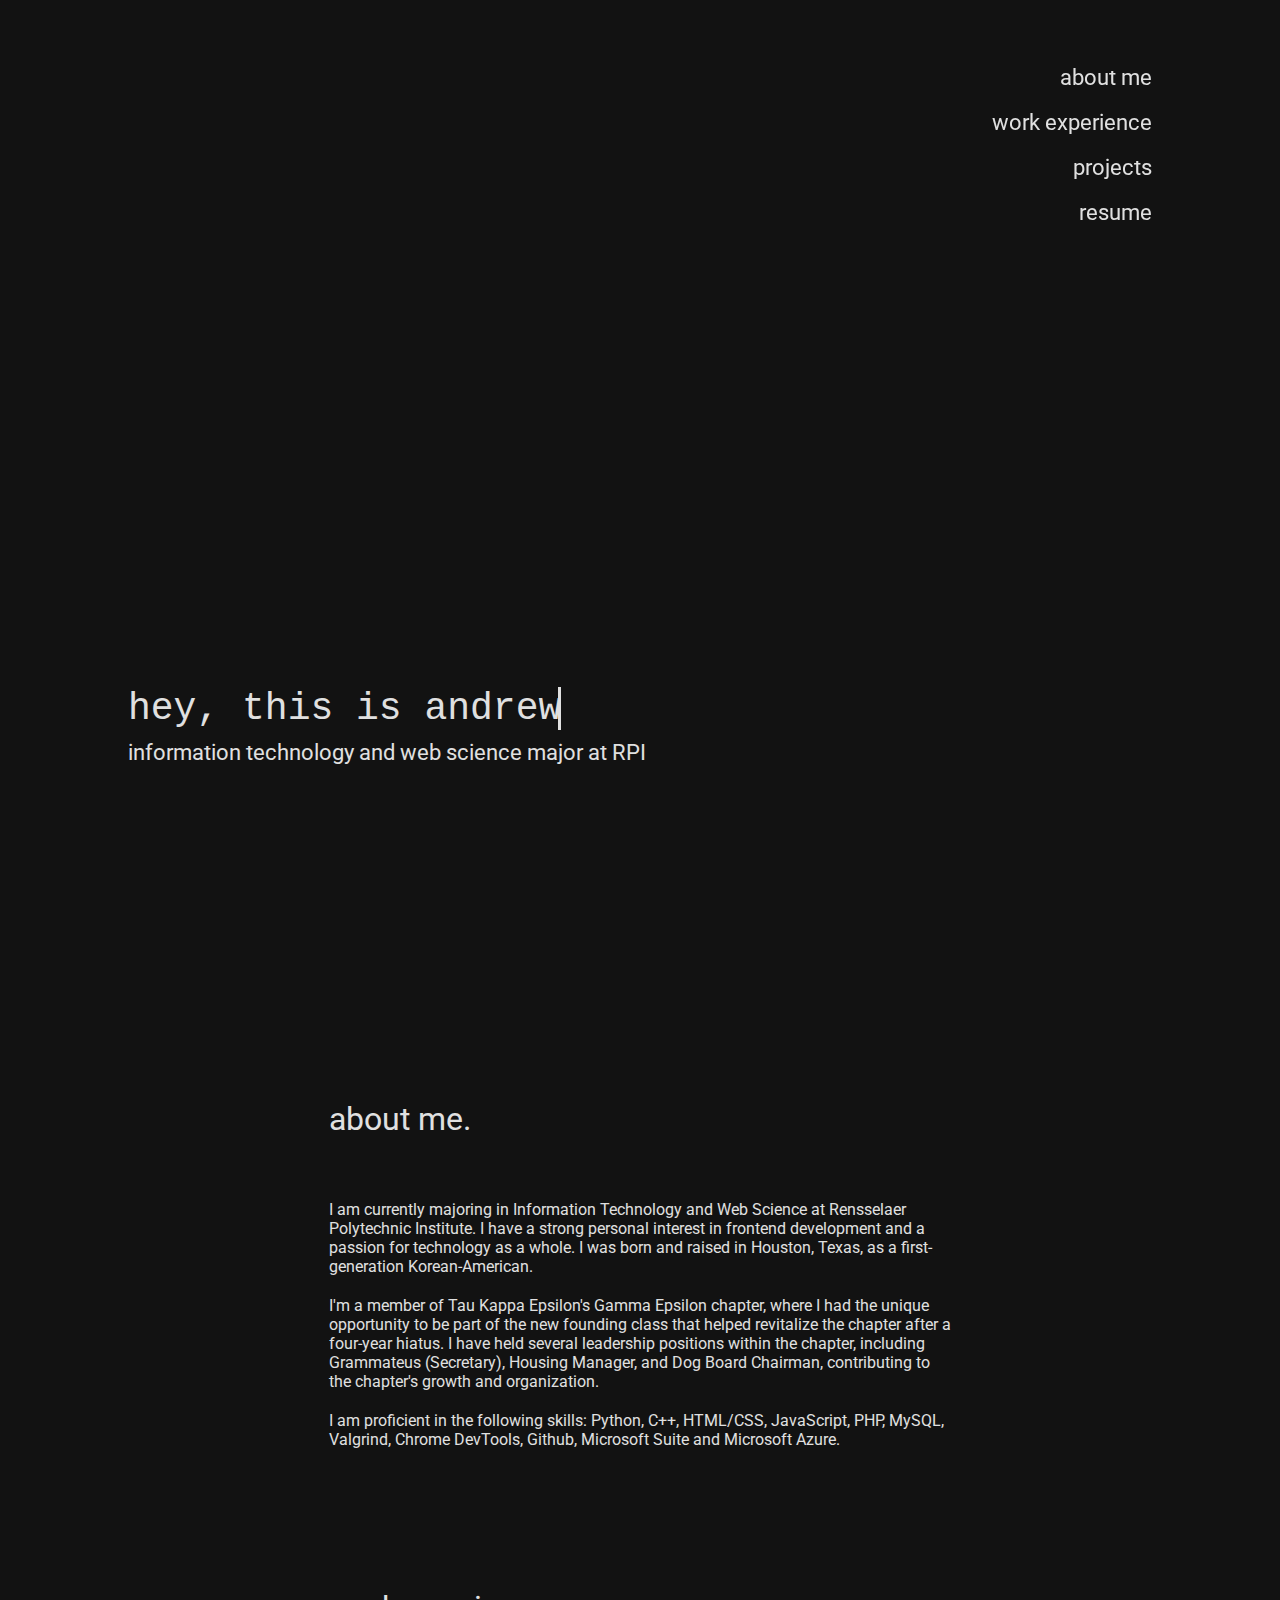
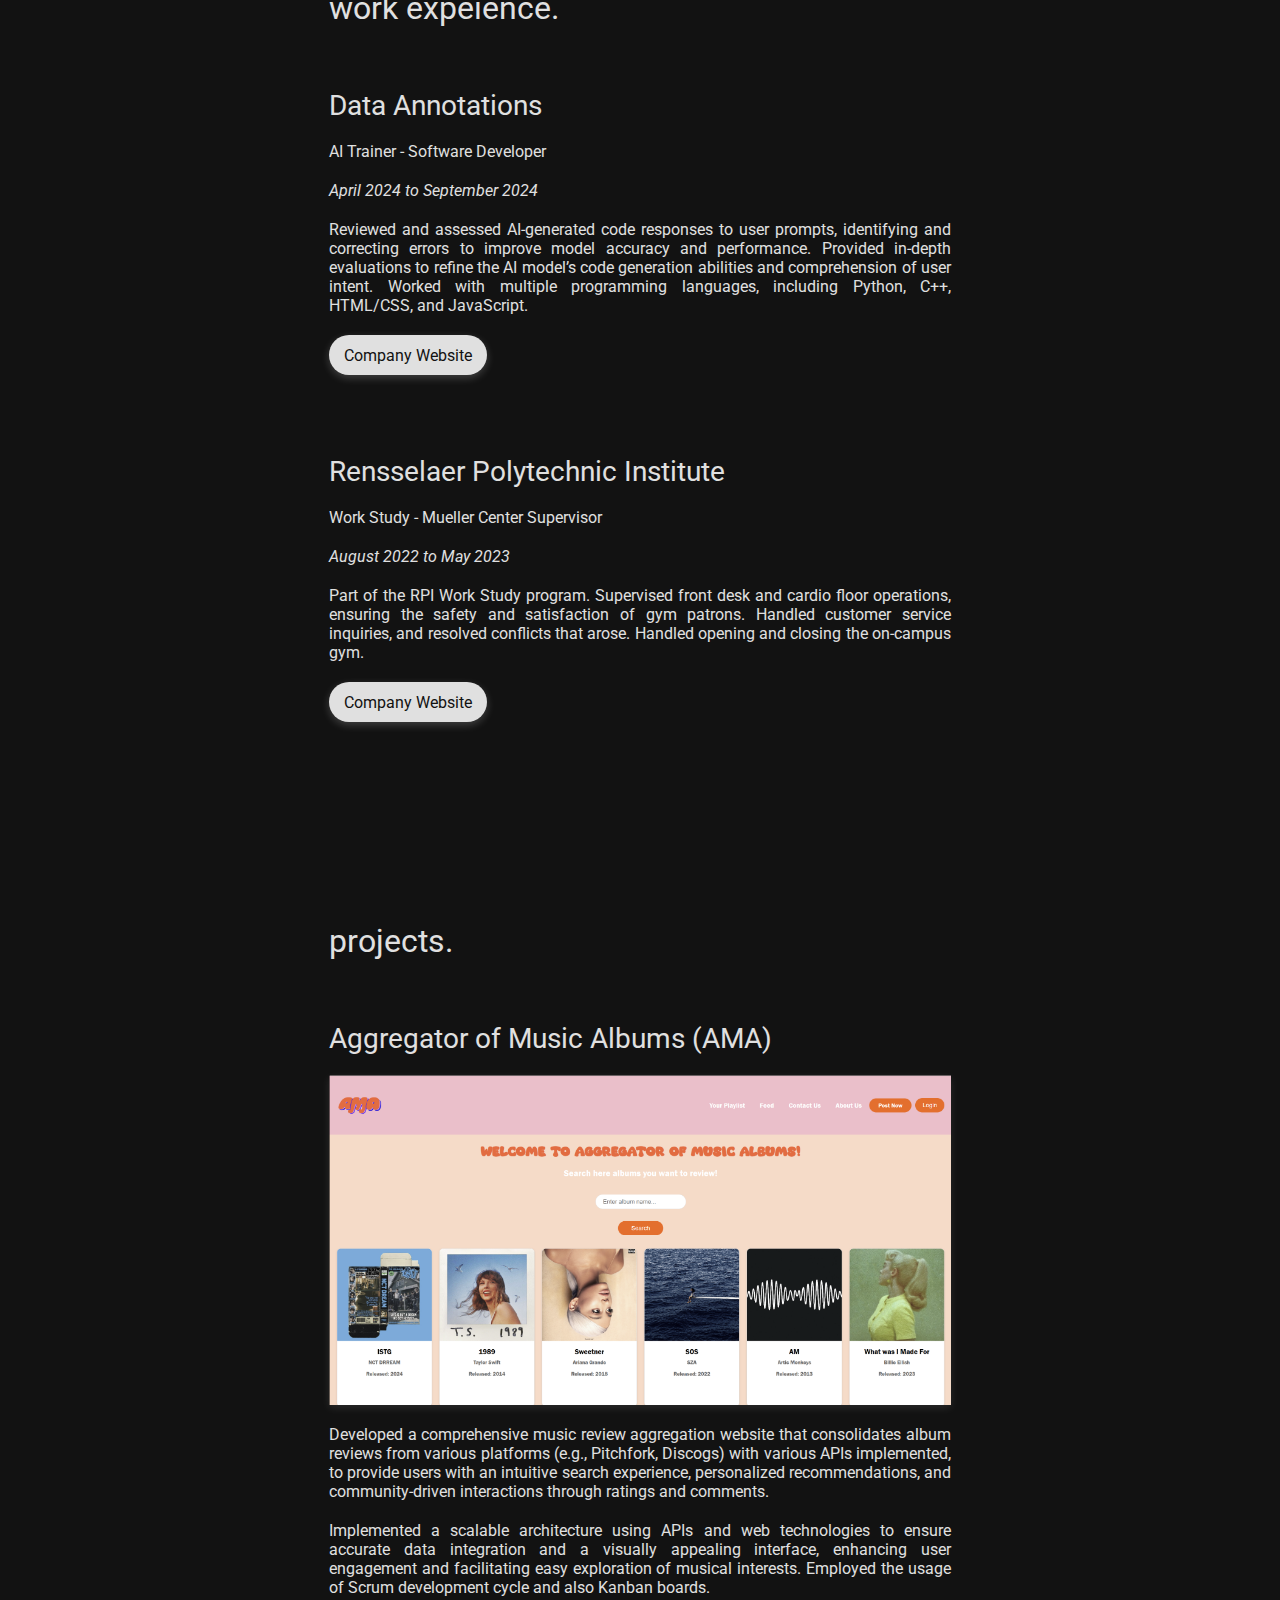
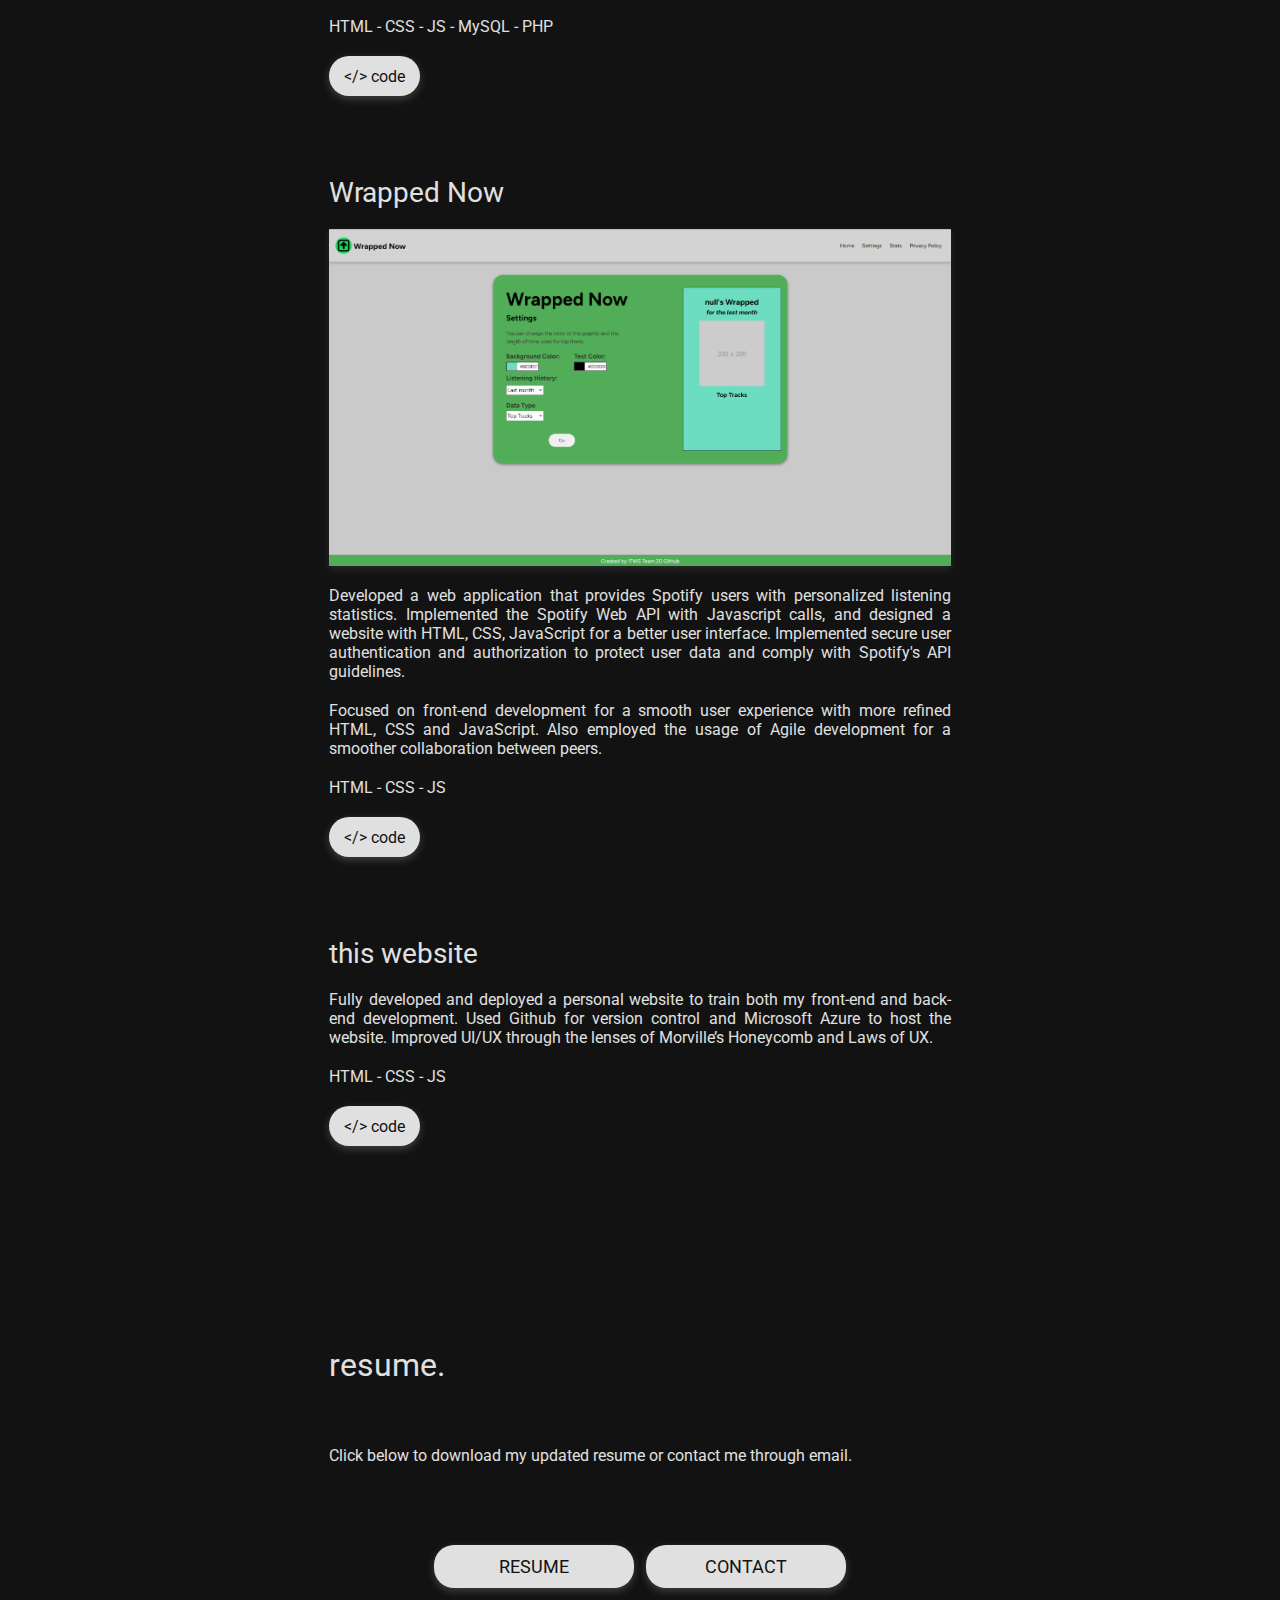
==== index.html @ 74a61722 "Update index.html" ====
<!DOCTYPE html>
<html lang="de">
<head>
	<meta charset="utf-8">
	<title>jung.dev</title>
	<meta name="description" content="jung.dev">
	<meta name="viewport" content="width=device-width, initial-scale=1">

	<link rel="shortcut icon" type="image/x-icon" href="favicon.png">

	<link href="styles.css" rel="stylesheet">
	<link href="https://fonts.googleapis.com/css2?family=Roboto:wght@100;300&display=swap" rel="stylesheet">

	<script src="https://ajax.googleapis.com/ajax/libs/jquery/3.5.1/jquery.min.js"></script>
	<script src="script.js"></script>
</head>

<body>
	<div id="hero">
		<div id="welcome">
			<h1 id="heading">hey, this is andrew</h1>
			<h2 id="subline">information technology and web science major at RPI</h2>
		</div>
		<div id="navigation">
			<ul>
				<li><a href="#about-me">about me</a></li>
				<li><a href="#workexp">work experience</a></li>
				<li><a href="#projects">projects</a></li>
				<li><a href="#resume">resume</a></li>
			</ul>
		</div>
	</div>
	<div id="site-content">
		<h3 id="about-me">about me.</h3>

		<p>I am currently majoring in Information Technology and Web Science at Rensselaer Polytechnic Institute. I have a strong personal interest in frontend development and a passion for technology as a whole. I was born and raised in Houston, Texas, as a first-generation Korean-American.</p>
		<p>I'm a member of Tau Kappa Epsilon's Gamma Epsilon chapter, where I had the unique opportunity to be part of the new founding class that helped revitalize the chapter after a four-year hiatus. I have held several leadership positions within the chapter, including Grammateus (Secretary), Housing Manager, and Dog Board Chairman, contributing to the chapter's growth and organization.</p>
		<p>I am proficient in the following skills: Python, C++, HTML/CSS, JavaScript, PHP, MySQL, Valgrind, Chrome DevTools, Github, Microsoft Suite and Microsoft Azure.</p>
		
		<h3 id="workexp">work expeience.</h3>
		<h4 class="content-heading">Data Annotations</h4>
		<p class="content-description">AI Trainer - Software Developer</p>
		<p class="content-description"><em>April 2024 to September 2024</em></p>
		<p class="content-description">Reviewed and assessed AI-generated code responses to user prompts, identifying and correcting errors to improve model accuracy and performance. Provided in-depth evaluations to refine the AI model’s code generation abilities and comprehension of user intent. Worked with multiple programming languages, including Python, C++, HTML/CSS, and JavaScript.</p>
		<div class="content-button-container">
			<button class="content-button code-button"><a href="https://www.dataannotation.tech/coders">Company Website</a></button>
		</div>

		<h4 class="content-heading">Rensselaer Polytechnic Institute</h4>
		<p class="content-description">Work Study - Mueller Center Supervisor</p>
		<p class="content-description"><em>August 2022 to May 2023</em></p>
		<p class="content-description">Part of the RPI Work Study program. Supervised front desk and cardio floor operations, ensuring the safety and satisfaction of gym patrons. Handled customer service inquiries, and resolved conflicts that arose. Handled opening and closing the on-campus gym.</p>
		<div class="content-button-container">
			<button class="content-button code-button"><a href="https://union.rpi.edu/campus-recreation/">Company Website</a></button>
		</div>


		<h3 id="projects">projects.</h3>

		<h4 class="content-heading">Aggregator of Music Albums (AMA)</h4>
		<div id="content-0" class="content-container">
			<img src="projectAMA.png">
		</div>
		<p class="content-description">Developed a comprehensive music review aggregation website that consolidates album reviews from various platforms (e.g., Pitchfork, Discogs) with various APIs implemented, to provide users with an intuitive search experience, personalized recommendations, and community-driven interactions through ratings and comments.</p>
        <p class="content-description">Implemented a scalable architecture using APIs and web technologies to ensure accurate data integration and a visually appealing interface, enhancing user engagement and facilitating easy exploration of musical interests. Employed the usage of Scrum development cycle and also Kanban boards.</p>
		<p>HTML - CSS - JS - MySQL - PHP</p>
		<div class="content-button-container">
			<button class="content-button code-button"><a href="">&lt;/&gt; code</a></button>
		</div>

        <h4 class="content-heading">Wrapped Now</h4>
		<div id="content-0" class="content-container">
			<img src="projectWrapped.png">
		</div>
		<p class="content-description">Developed a web application that provides Spotify users with personalized listening statistics. Implemented the <a href="https://developer.spotify.com/documentation/web-api">Spotify Web API</a> with Javascript calls, and designed a website with HTML, CSS, JavaScript for a better user interface. Implemented secure user authentication and authorization to protect user data and comply with Spotify's API guidelines.</p>
        <p class="content-description">Focused on front-end development for a smooth user experience with more refined HTML, CSS and JavaScript. Also employed the usage of Agile development for a smoother collaboration between peers.</p>
		<p>HTML - CSS - JS </p>
		<div class="content-button-container">
			<button class="content-button code-button"><a href="https://github.com/junga3/wrapped-now">&lt;/&gt; code</a></button>
		</div>

        <h4 class="content-heading">this website</h4>
		<p class="content-description">Fully developed and deployed a personal website to train both my front-end and back-end development. Used Github for version control and Microsoft Azure to host the website. Improved UI/UX through the lenses of Morville’s Honeycomb and Laws of UX.</p>
		<p>HTML - CSS - JS </p>
		<div class="content-button-container">
			<button class="content-button code-button"><a href="https://github.com/junga3/resume-website">&lt;/&gt; code</a></button>
		</div>

		<p></p>

		<h3 id="resume">resume.</h3>
		<p>Click below to download my updated resume or contact me through email.</p>
		<div id="cta-container">
			<button class="cta-button"><a href="Andrew Jung Resume.pdf" download>Resume</a></button>
			<p>&nbsp;&nbsp;&nbsp;</p>
			<button class="cta-button"><a href="mailto:jung.andrew22@gmail.com">Contact</a></button>
		</div>
	</div>
</body>
</html>
---- styles.css ----
/*! minireset.css v0.0.6 | MIT License | github.com/jgthms/minireset.css */
html,body,p,ol,ul,li,dl,dt,dd,blockquote,figure,fieldset,legend,textarea,pre,iframe,hr,h1,h2,h3,h4,h5,h6{margin:0;padding:0}h1,h2,h3,h4,h5,h6{font-size:100%;font-weight:normal}ul{list-style:none}button,input,select,textarea{margin:0}html{box-sizing:border-box}*,*::before,*::after{box-sizing:inherit}img,video{height:auto;max-width:100%}iframe{border:0}table{border-collapse:collapse;border-spacing:0}td,th{padding:0}td:not([align]),th:not([align]){text-align:left}

html{
	scroll-behavior: smooth;
}

body{
	background-color: #121212; /* Dark background */
	color: #e0e0e0;            /* Light text color */
	font-family: 'Roboto', sans-serif;
}

a{
	color: inherit;
	text-decoration: none;
}

a:hover{
	text-decoration-line: underline;
	text-decoration-color: #e0e0e0; /* Light text decoration */
}

button a:hover{
	text-decoration-color: white;
}

#hero{
	width: 98vw;
	height: 100vh;
	margin: 0 auto;
	margin-bottom: 5rem;
}

#welcome{
	position: absolute;
	bottom: 15%;
	left: 10%;
}

@media only screen and (max-width: 500px) {
	h1{
		font-size: 26px !important;
	}
}

#navigation{
	position: absolute;
	top: 5%;
	right: 10%;
	font-size: 22px;
	text-align: right;
	transition: top 1.2s;
}

#navigation ul li {
	margin-top: 20px;
}

#navigation a {
	color: #e0e0e0; /* Navigation link color */
}

#logo{
	position: absolute;
	top: 5%;
	left: 10%;
	width: 60px;
	height: 60px;
	border-radius: 50%;
	border: solid 2px #e0e0e0;
}

svg{
	fill: #e0e0e0; 
	width: 30px;
	height: 30px;
}

#to-bottom{
	position: absolute;
	bottom: 4%;
	left: 0;
	right: 0;
	text-align: center;
}

h1{
	font-size: 38px;
	font-family: monospace;
	overflow: hidden;
	white-space: nowrap;
	border-right: 3px solid #e0e0e0;
	width: 19ch;
	animation: 
		typing 4s steps(19),
		blink-caret .75s step-end infinite;
}

@keyframes typing {
	from { width: 0ch; }
	to { width: 19ch; }
}

/* Typewriter cursor effect */
@keyframes blink-caret {
	from, to { border-color: transparent; }
	50% { border-color: #e0e0e0; }
}

h2{
	font-size: 22px;
}

h3{
	font-size: 32px;
	margin-bottom: 60px;
	margin-top: 20px;
	min-height: 160px;
	padding-top: 120px;
}

p{
	font-size: 16px;
	margin-bottom: 20px;
}

#subline{
	margin-top: 10px;
}

#site-content{
	max-width: 750px;
	margin: 0 auto;
	padding: 0 5vw;
}

blockquote {
	border-left: 3px solid #888;
	color: #ccc;
	font-family: 'Roboto', sans-serif;
	font-size: 18px;
	font-style: italic;
	line-height: 1.8em;
	padding: 1em 2em;
	margin: 4rem 0;
	position: relative;
	transition: 0.2s border ease-in-out;
	z-index: 0;
}

#extra-header{
	display: none;
	position: fixed;
	width: 100vw;
	height: 50px;
	padding: 5px;
	margin: 0 auto;
	z-index: 10;
	background-color: #1e1e1e;
	-webkit-box-shadow: 0 3px 5px rgba(255, 255, 255, 0.1);
	-moz-box-shadow: 0 3px 5px rgba(255, 255, 255, 0.1);
	box-shadow: 0 3px 5px rgba(255, 255, 255, 0.1);
}

#extra-logo{
	width: 35px;
	height: 35px;
	border-radius: 50%;
	border: solid 1px #e0e0e0;
}

#extra-navigation{
	margin-top: 5px;
}

#header-container{
	margin: 0 5vw;
	display: flex;
	flex-direction: row;
	justify-content: space-between;
	align-items: center;
}

.moved-navigation{
	top: 35vh !important;
}

.content-container{
	height: 100%x;
	width: 100%;
	display: flex;
	flex-direction: column;
	justify-content: center;
	align-items: center;
	margin-bottom: 20px;
	box-shadow: rgba(255, 255, 255, 0.1) 0px 3px 8px;
}

.content-heading{
	font-size: 28px;
	margin-bottom: 20px;
}

.content-description{
	text-align: justify;
}

.content-button-container{
	margin-bottom: 80px;
}

button{
	font-family: inherit;
	font-size: 16px;
	color: #121212; /* Dark text color on light button */
	height: 40px;
	padding: 5px 15px;
	background-color: #e0e0e0; /* Light button background */
	border-radius: 20px;
	border: none;
	box-shadow: rgba(255, 255, 255, 0.2) 0px 3px 8px;
}

button a{
	color: #121212;
}

.cta-button{
	font-size: 18px;
	width: 200px;
	height: 43px;
	text-transform: uppercase;
	padding: 10px 0;
}

#cta-container{
	display: flex;
	justify-content: center;
	margin-bottom: 10rem;
	margin-top: 5rem;
}
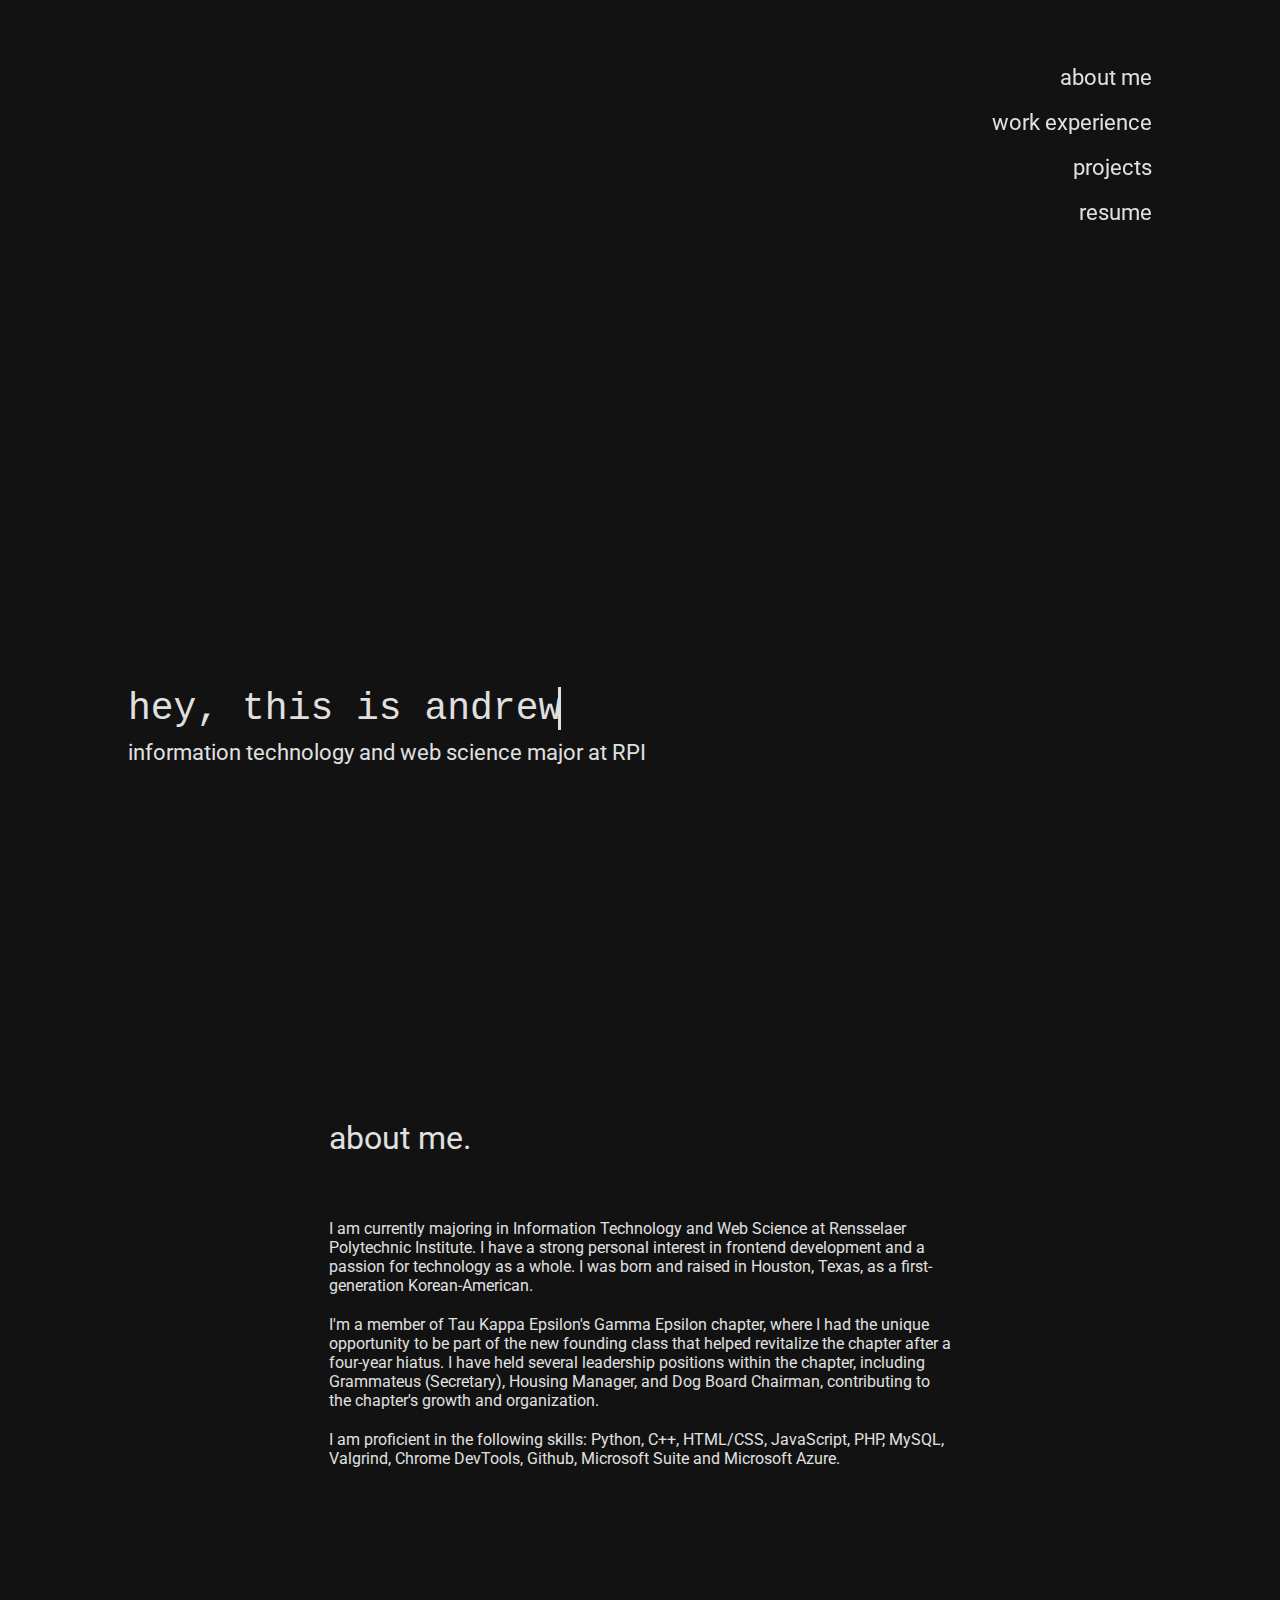
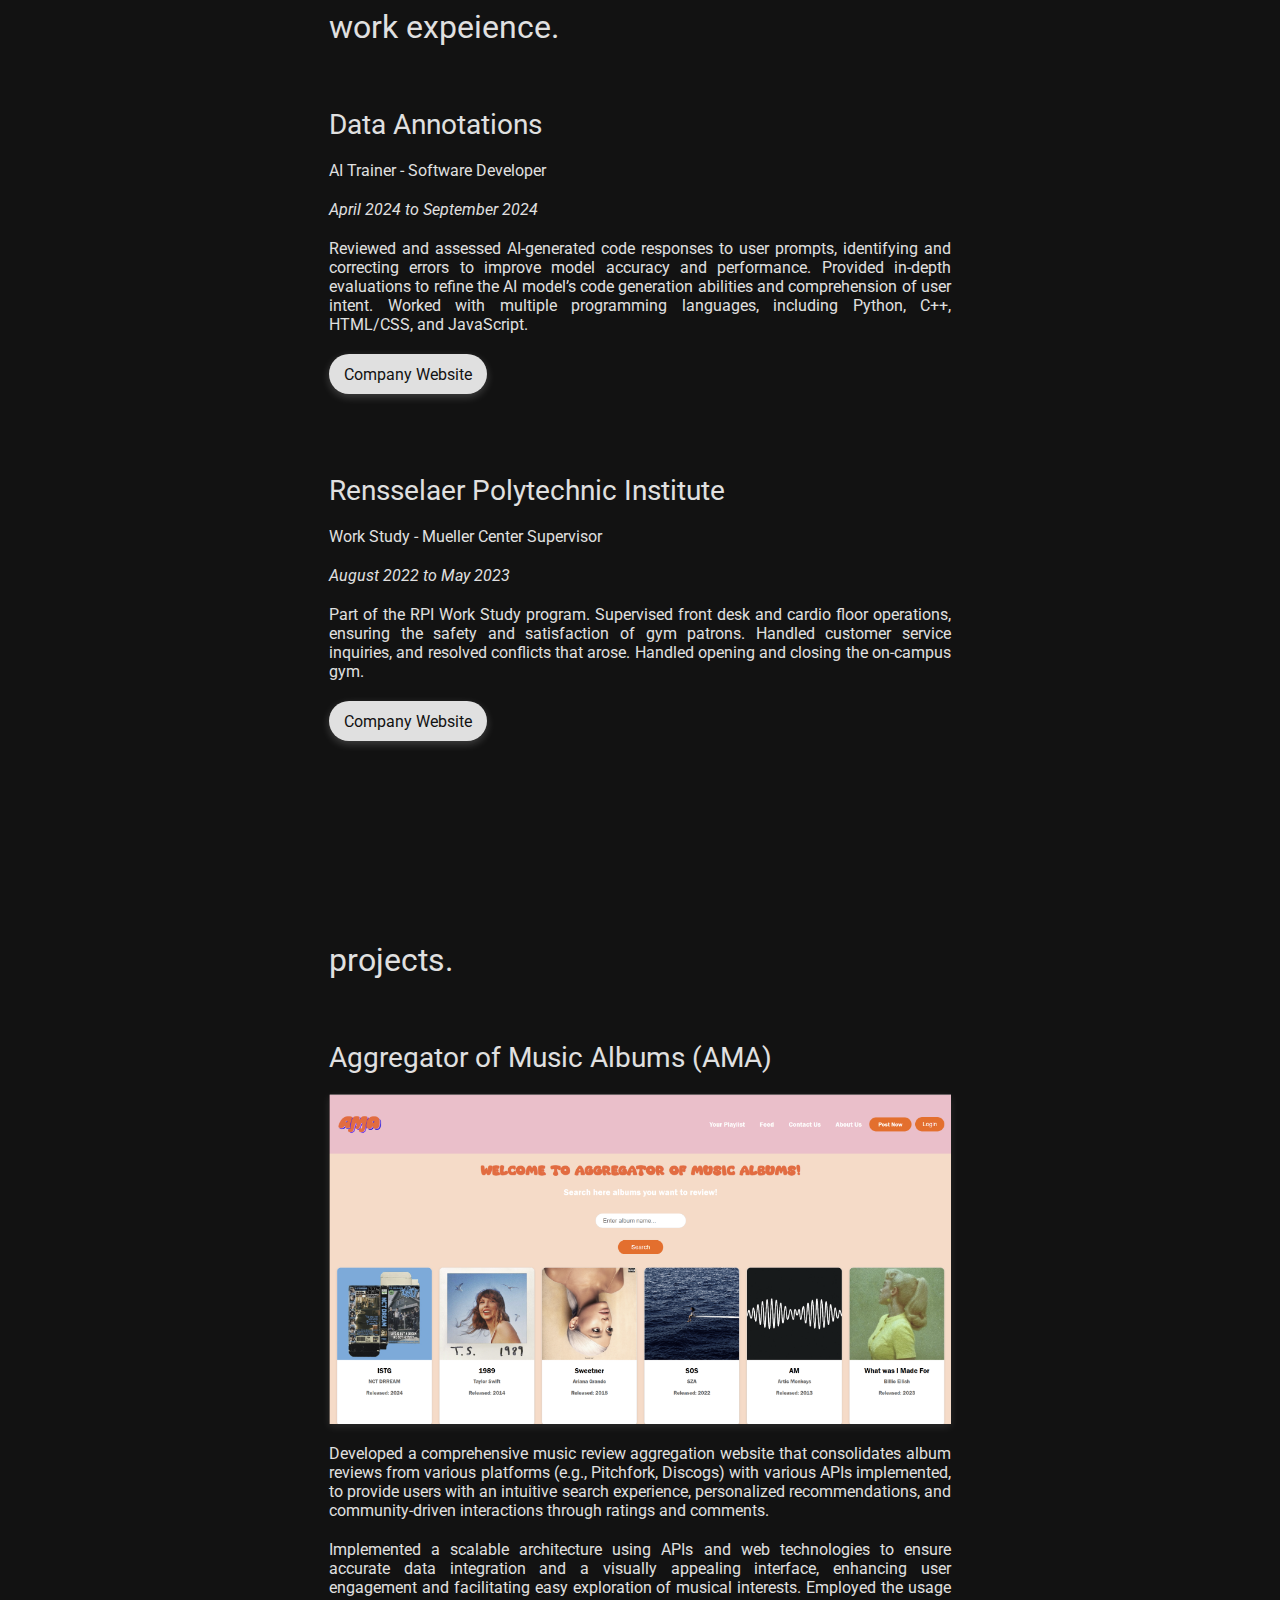
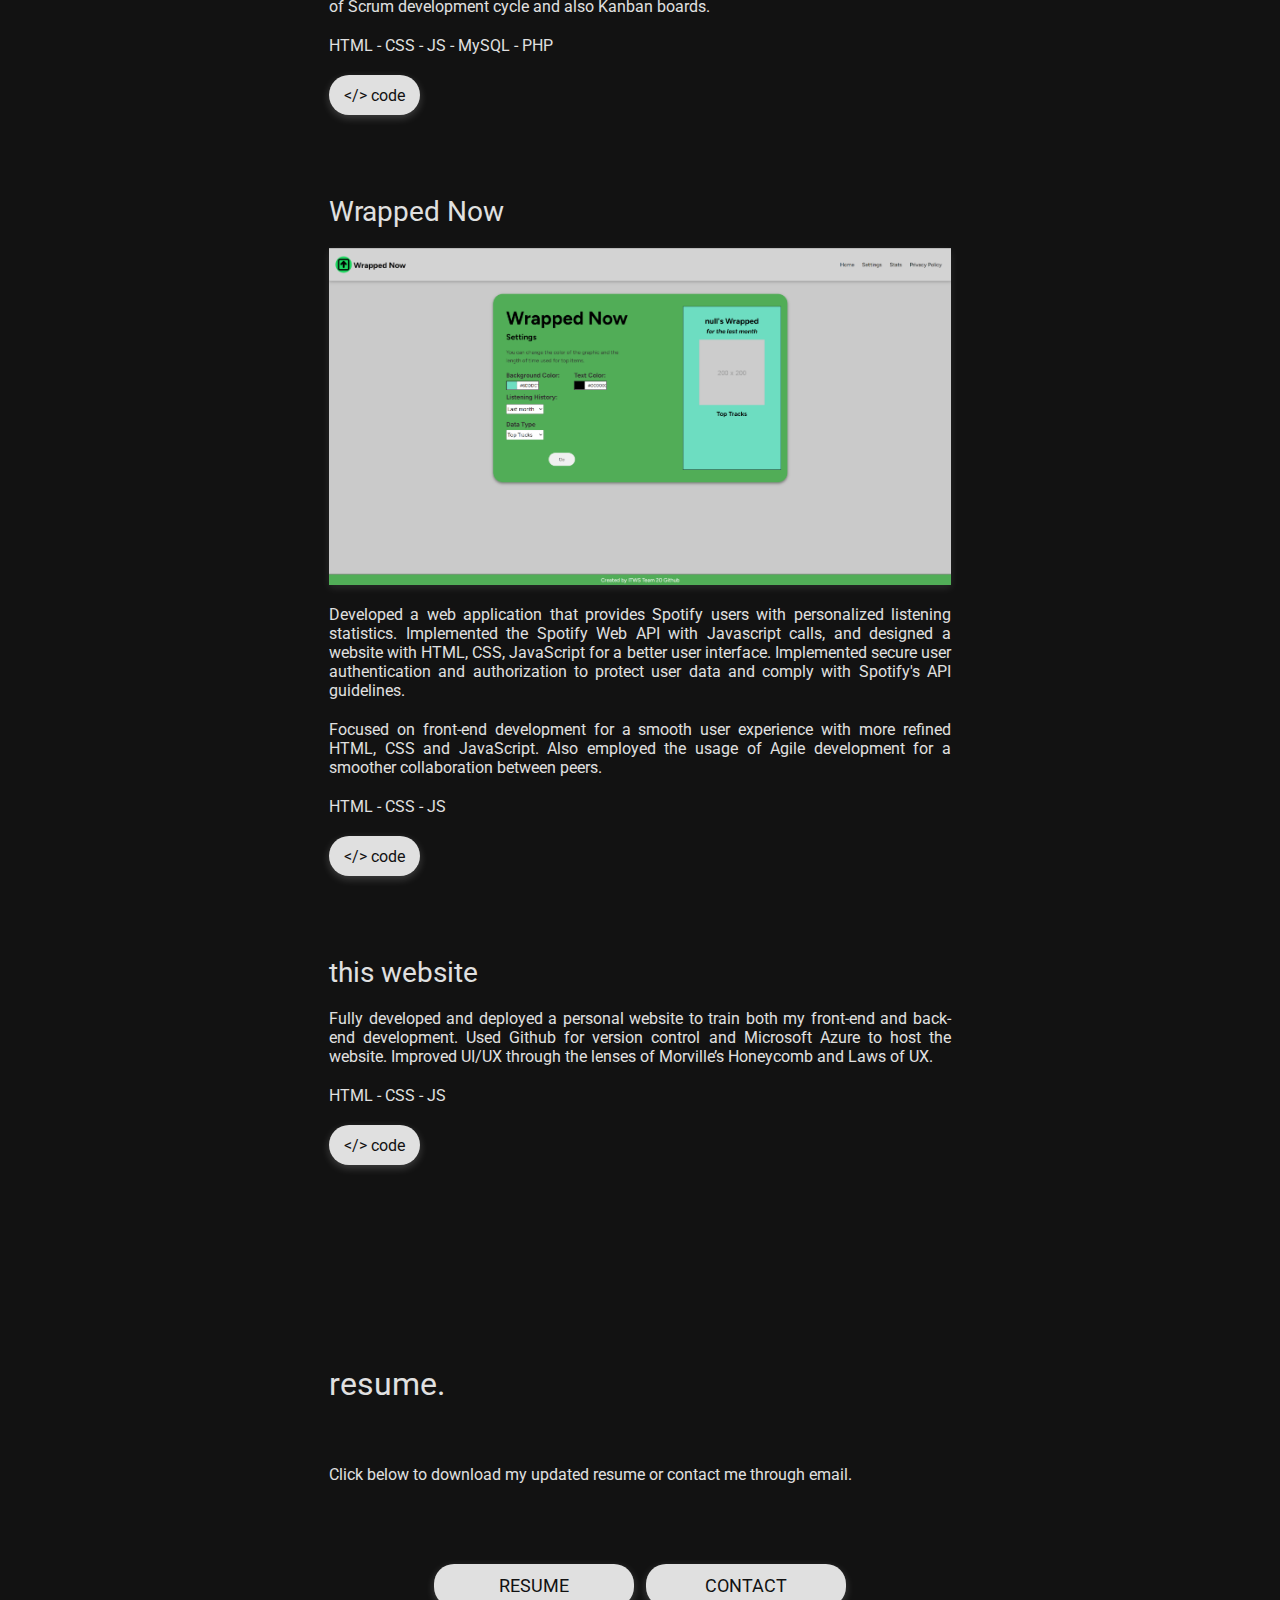
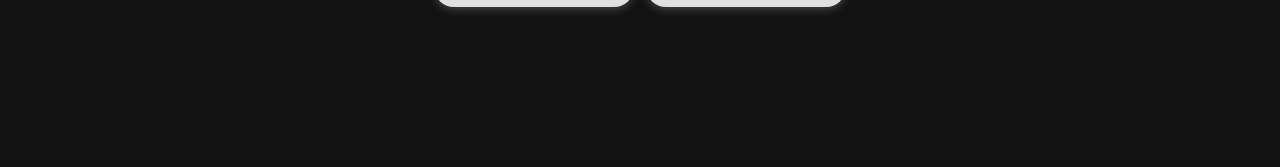
==== commit 50d72287: "Update index.html" ====
--- a/index.html
+++ b/index.html
@@ -3,6 +3,7 @@
 <head>
 	<meta charset="utf-8">
 	<title>jung.dev</title>
+    <link rel="icon" type="image/x-icon" href="/dev.png">
 	<meta name="description" content="jung.dev">
 	<meta name="viewport" content="width=device-width, initial-scale=1">
 
@@ -16,6 +17,7 @@
 </head>
 
 <body>
+    <img src="dev.png" style="height: 0px;">
 	<div id="hero">
 		<div id="welcome">
 			<h1 id="heading">hey, this is andrew</h1>
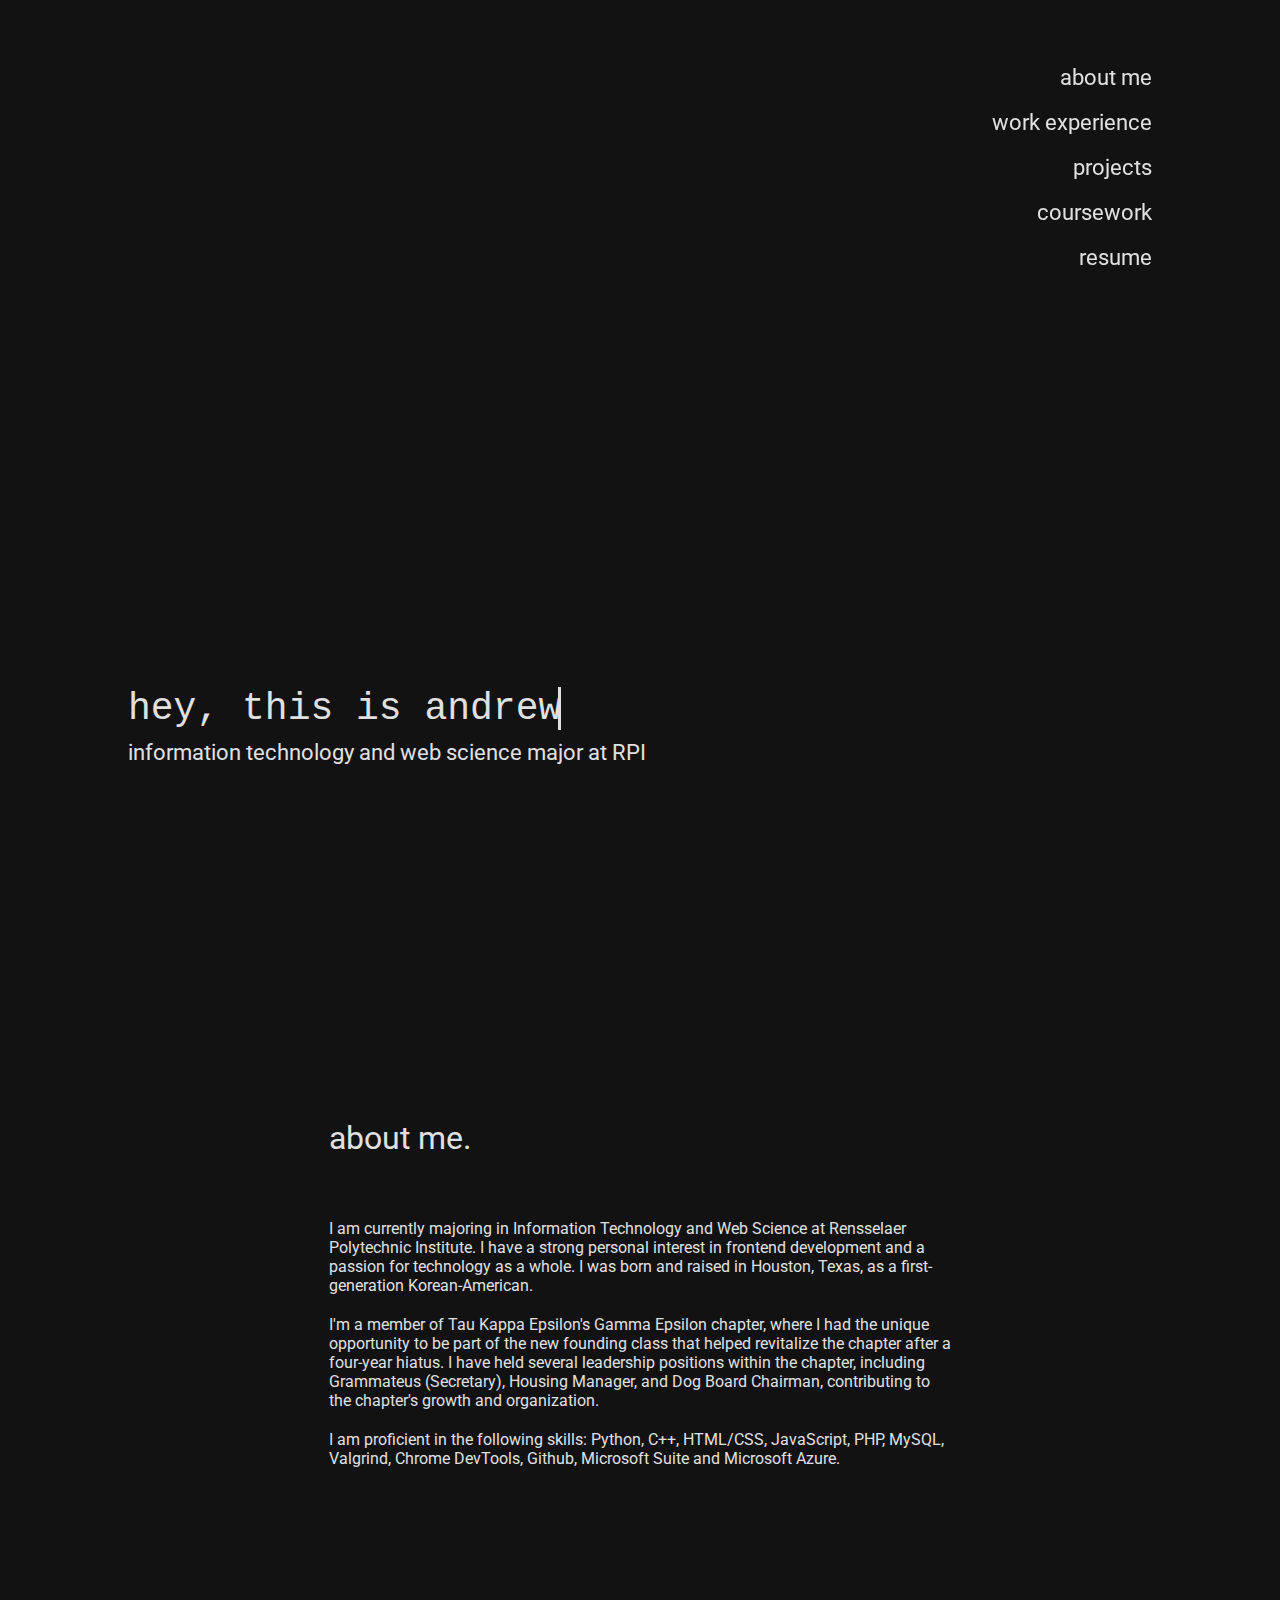
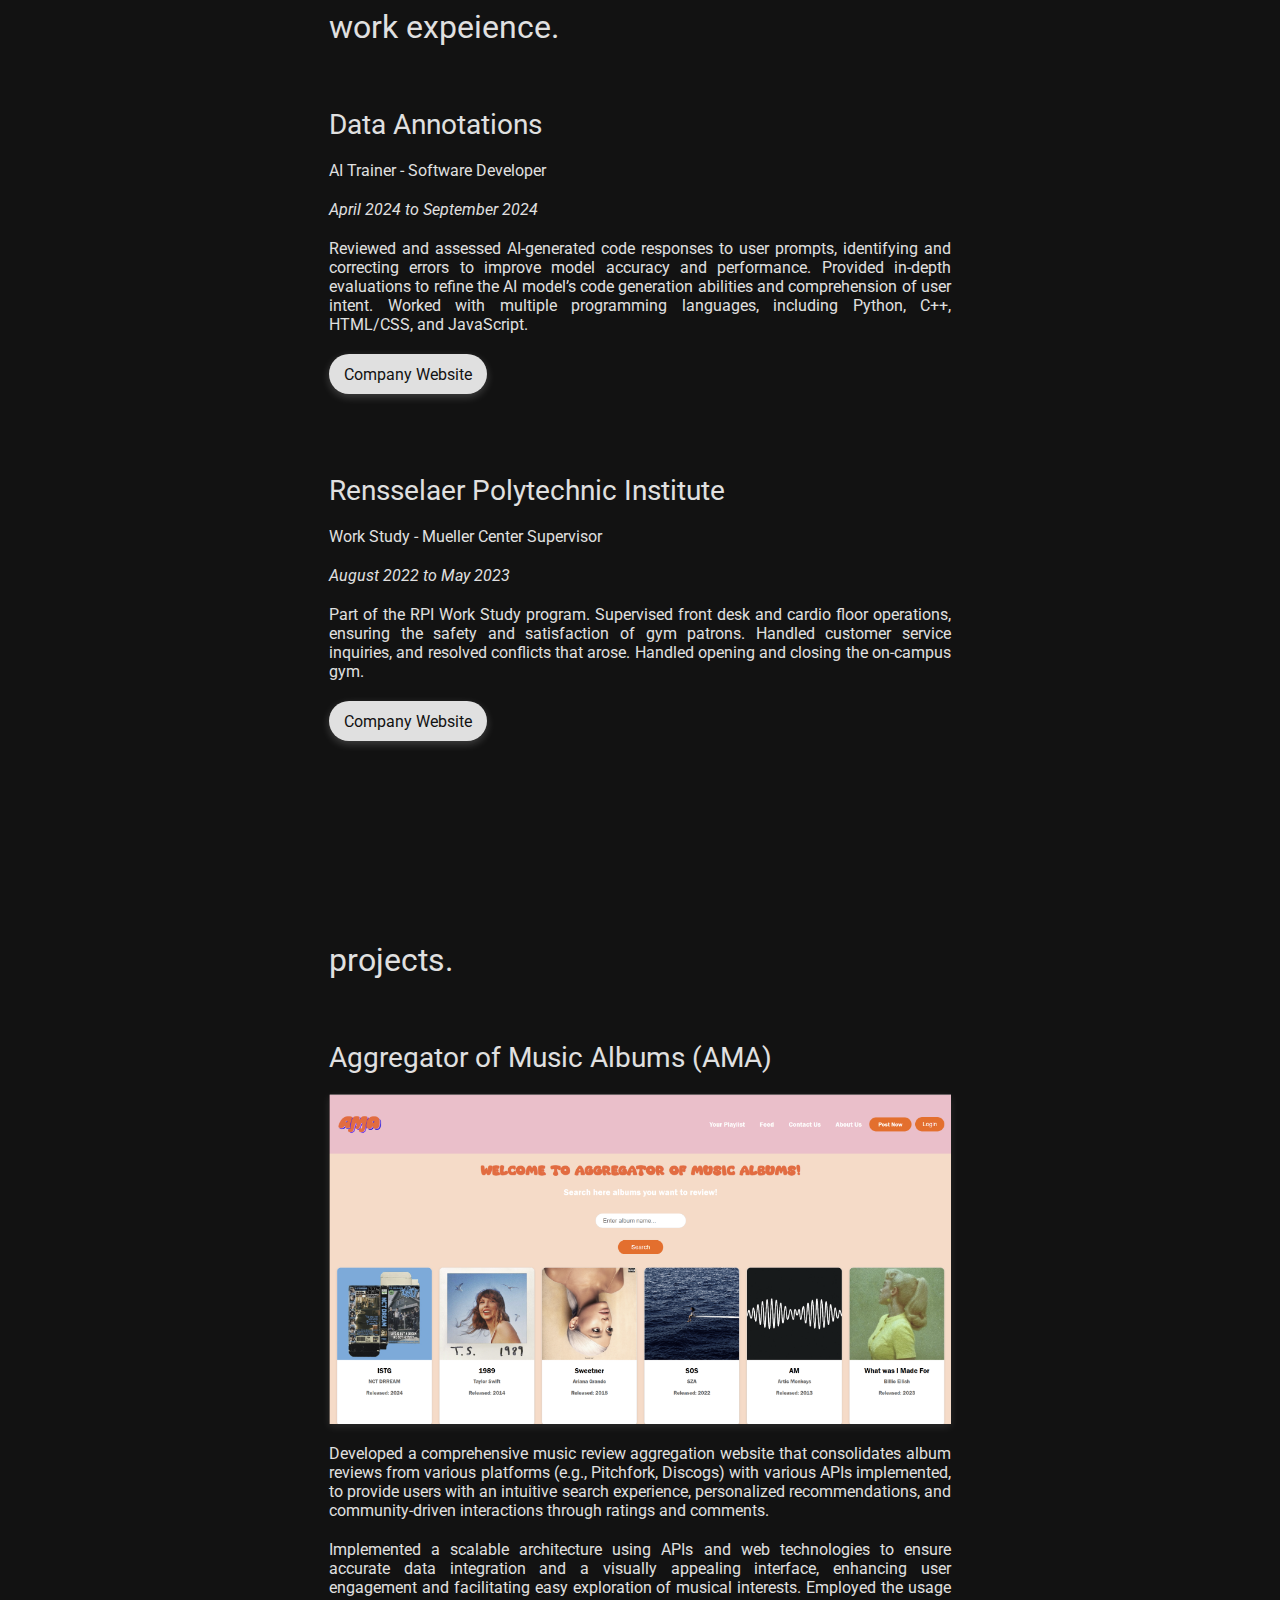
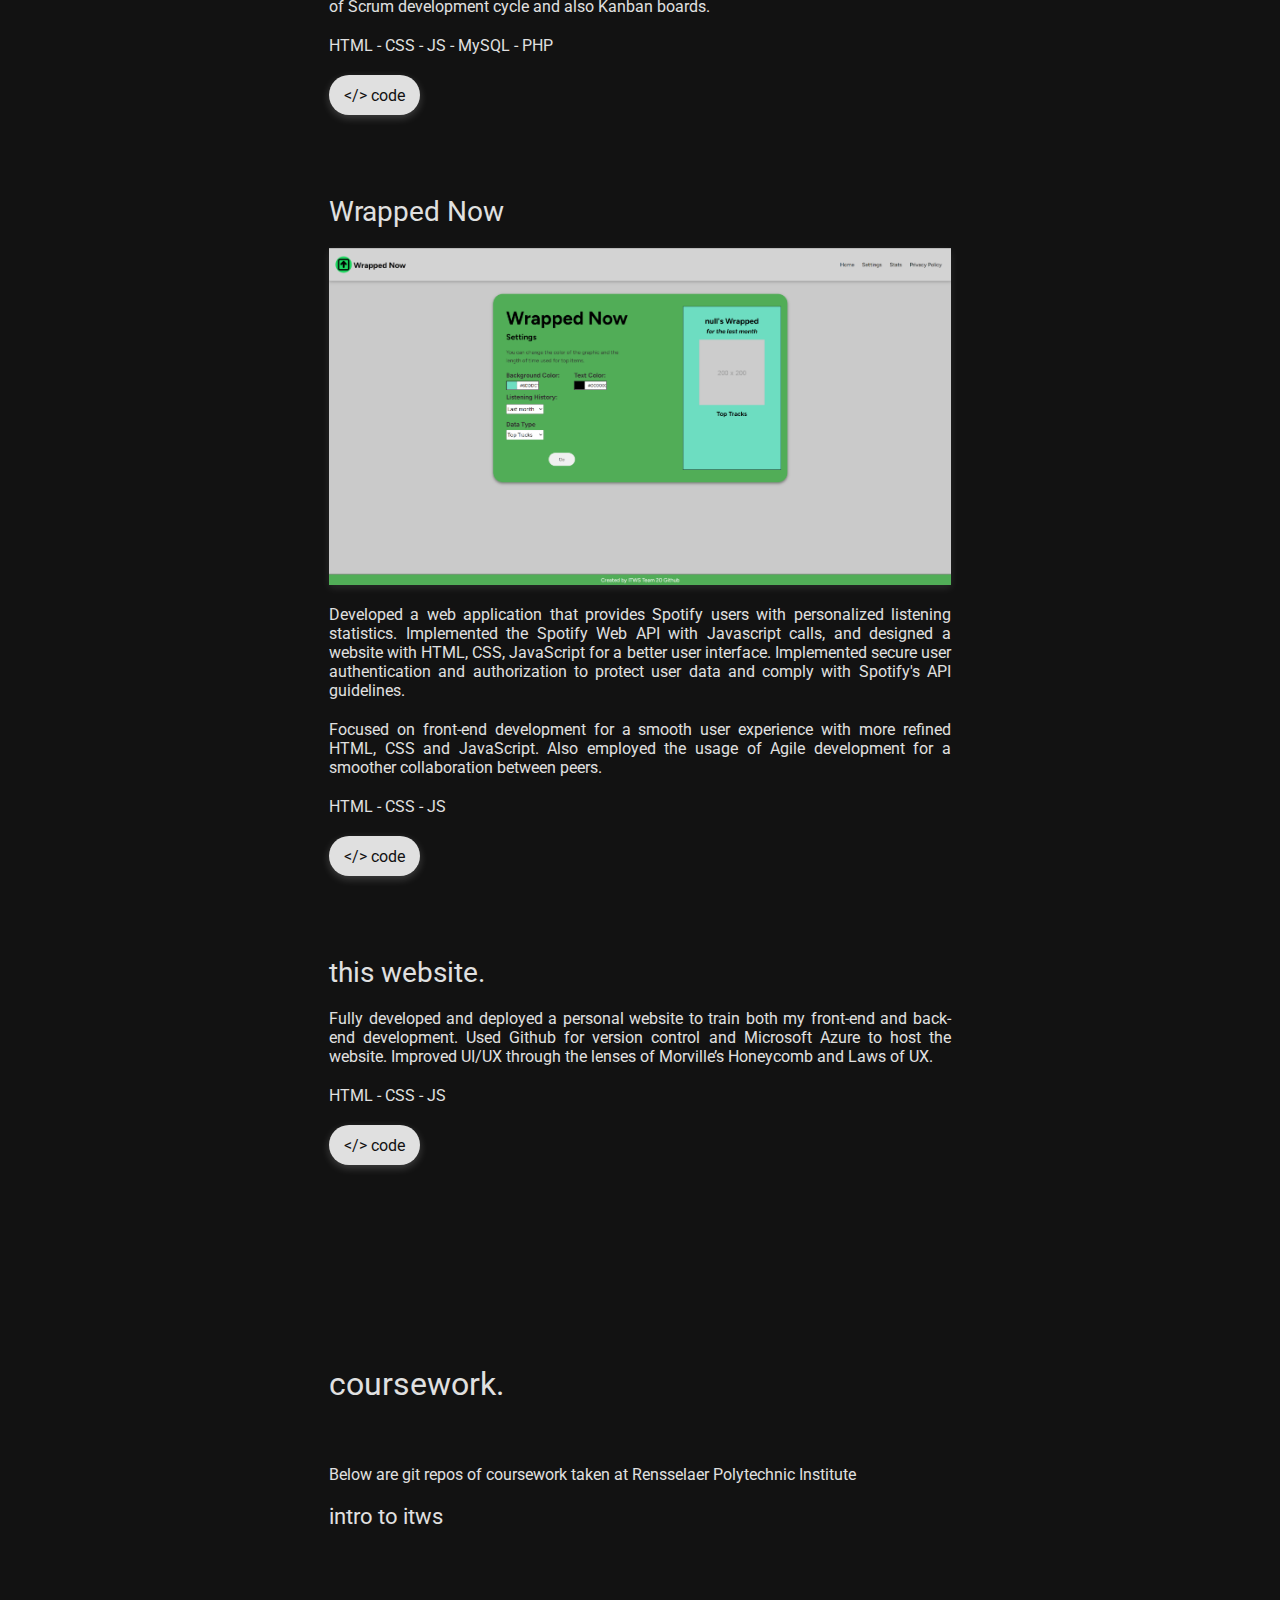
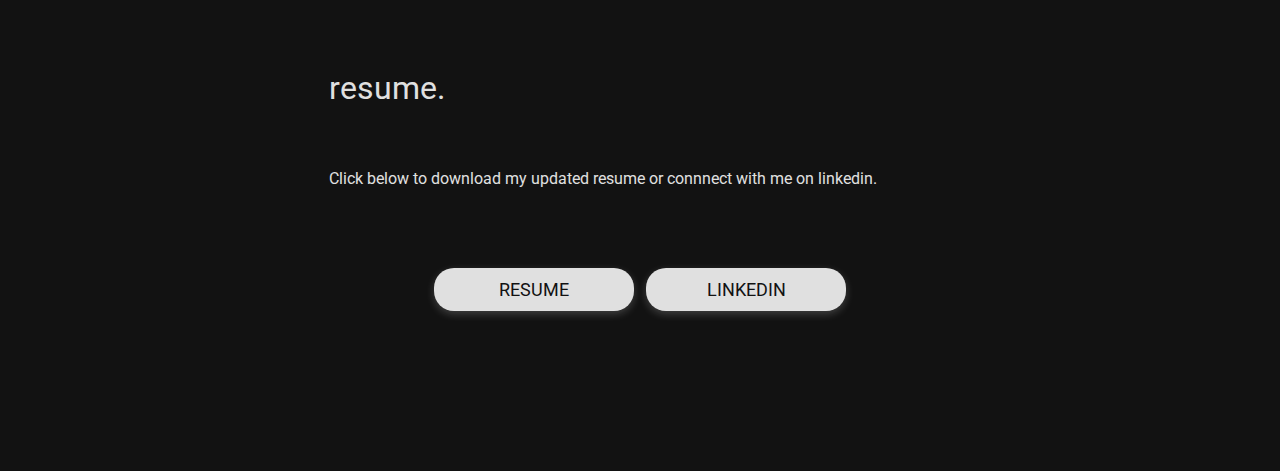
==== commit b2195a46: "update" ====
--- a/index.html
+++ b/index.html
@@ -3,8 +3,8 @@
 <head>
 	<meta charset="utf-8">
 	<title>jung.dev</title>
-    <link rel="icon" type="image/x-icon" href="/dev.png">
-	<meta name="description" content="jung.dev">
+    <link rel="icon" type="image/x-icon" href="/resources/dev.png">
+	<meta name="description" content="andrew jung site.">
 	<meta name="viewport" content="width=device-width, initial-scale=1">
 
 	<link rel="shortcut icon" type="image/x-icon" href="favicon.png">
@@ -17,7 +17,7 @@
 </head>
 
 <body>
-    <img src="dev.png" style="height: 0px;">
+    <img src="/resources/images/dev.png" style="height: 0px;">
 	<div id="hero">
 		<div id="welcome">
 			<h1 id="heading">hey, this is andrew</h1>
@@ -28,6 +28,7 @@
 				<li><a href="#about-me">about me</a></li>
 				<li><a href="#workexp">work experience</a></li>
 				<li><a href="#projects">projects</a></li>
+				<li><a href="#coursework">coursework</a></li>
 				<li><a href="#resume">resume</a></li>
 			</ul>
 		</div>
@@ -61,7 +62,7 @@
 
 		<h4 class="content-heading">Aggregator of Music Albums (AMA)</h4>
 		<div id="content-0" class="content-container">
-			<img src="projectAMA.png">
+			<img src="/resources/images/projectAMA.png">
 		</div>
 		<p class="content-description">Developed a comprehensive music review aggregation website that consolidates album reviews from various platforms (e.g., Pitchfork, Discogs) with various APIs implemented, to provide users with an intuitive search experience, personalized recommendations, and community-driven interactions through ratings and comments.</p>
         <p class="content-description">Implemented a scalable architecture using APIs and web technologies to ensure accurate data integration and a visually appealing interface, enhancing user engagement and facilitating easy exploration of musical interests. Employed the usage of Scrum development cycle and also Kanban boards.</p>
@@ -72,7 +73,7 @@
 
         <h4 class="content-heading">Wrapped Now</h4>
 		<div id="content-0" class="content-container">
-			<img src="projectWrapped.png">
+			<img src="/resources/images/projectWrapped.png">
 		</div>
 		<p class="content-description">Developed a web application that provides Spotify users with personalized listening statistics. Implemented the <a href="https://developer.spotify.com/documentation/web-api">Spotify Web API</a> with Javascript calls, and designed a website with HTML, CSS, JavaScript for a better user interface. Implemented secure user authentication and authorization to protect user data and comply with Spotify's API guidelines.</p>
         <p class="content-description">Focused on front-end development for a smooth user experience with more refined HTML, CSS and JavaScript. Also employed the usage of Agile development for a smoother collaboration between peers.</p>
@@ -81,21 +82,23 @@
 			<button class="content-button code-button"><a href="https://github.com/junga3/wrapped-now">&lt;/&gt; code</a></button>
 		</div>
 
-        <h4 class="content-heading">this website</h4>
+        <h4 class="content-heading">this website.</h4>
 		<p class="content-description">Fully developed and deployed a personal website to train both my front-end and back-end development. Used Github for version control and Microsoft Azure to host the website. Improved UI/UX through the lenses of Morville’s Honeycomb and Laws of UX.</p>
 		<p>HTML - CSS - JS </p>
 		<div class="content-button-container">
 			<button class="content-button code-button"><a href="https://github.com/junga3/resume-website">&lt;/&gt; code</a></button>
 		</div>
 
-		<p></p>
+		<h3 id="coursework">coursework.</h3>
+		<p>Below are git repos of coursework taken at Rensselaer Polytechnic Institute</p>
+		<h2>intro to itws</h2>
 
 		<h3 id="resume">resume.</h3>
-		<p>Click below to download my updated resume or contact me through email.</p>
+		<p>Click below to download my updated resume or connnect with me on linkedin.</p>
 		<div id="cta-container">
-			<button class="cta-button"><a href="Andrew Jung Resume.pdf" download>Resume</a></button>
+			<button class="cta-button"><a href="/resources/Andrew Jung Resume.pdf" download>Resume</a></button>
 			<p>&nbsp;&nbsp;&nbsp;</p>
-			<button class="cta-button"><a href="mailto:jung.andrew22@gmail.com">Contact</a></button>
+			<button class="cta-button"><a href="https://www.linkedin.com/in/andrewjung26">Linkedin</a></button>
 		</div>
 	</div>
 </body>
--- a/styles.css
+++ b/styles.css
@@ -1,4 +1,4 @@
-/*! minireset.css v0.0.6 | MIT License | github.com/jgthms/minireset.css */
+/*! minireset.css v0.0.6 github.com/jgthms/minireset.css */
 html,body,p,ol,ul,li,dl,dt,dd,blockquote,figure,fieldset,legend,textarea,pre,iframe,hr,h1,h2,h3,h4,h5,h6{margin:0;padding:0}h1,h2,h3,h4,h5,h6{font-size:100%;font-weight:normal}ul{list-style:none}button,input,select,textarea{margin:0}html{box-sizing:border-box}*,*::before,*::after{box-sizing:inherit}img,video{height:auto;max-width:100%}iframe{border:0}table{border-collapse:collapse;border-spacing:0}td,th{padding:0}td:not([align]),th:not([align]){text-align:left}
 
 html{
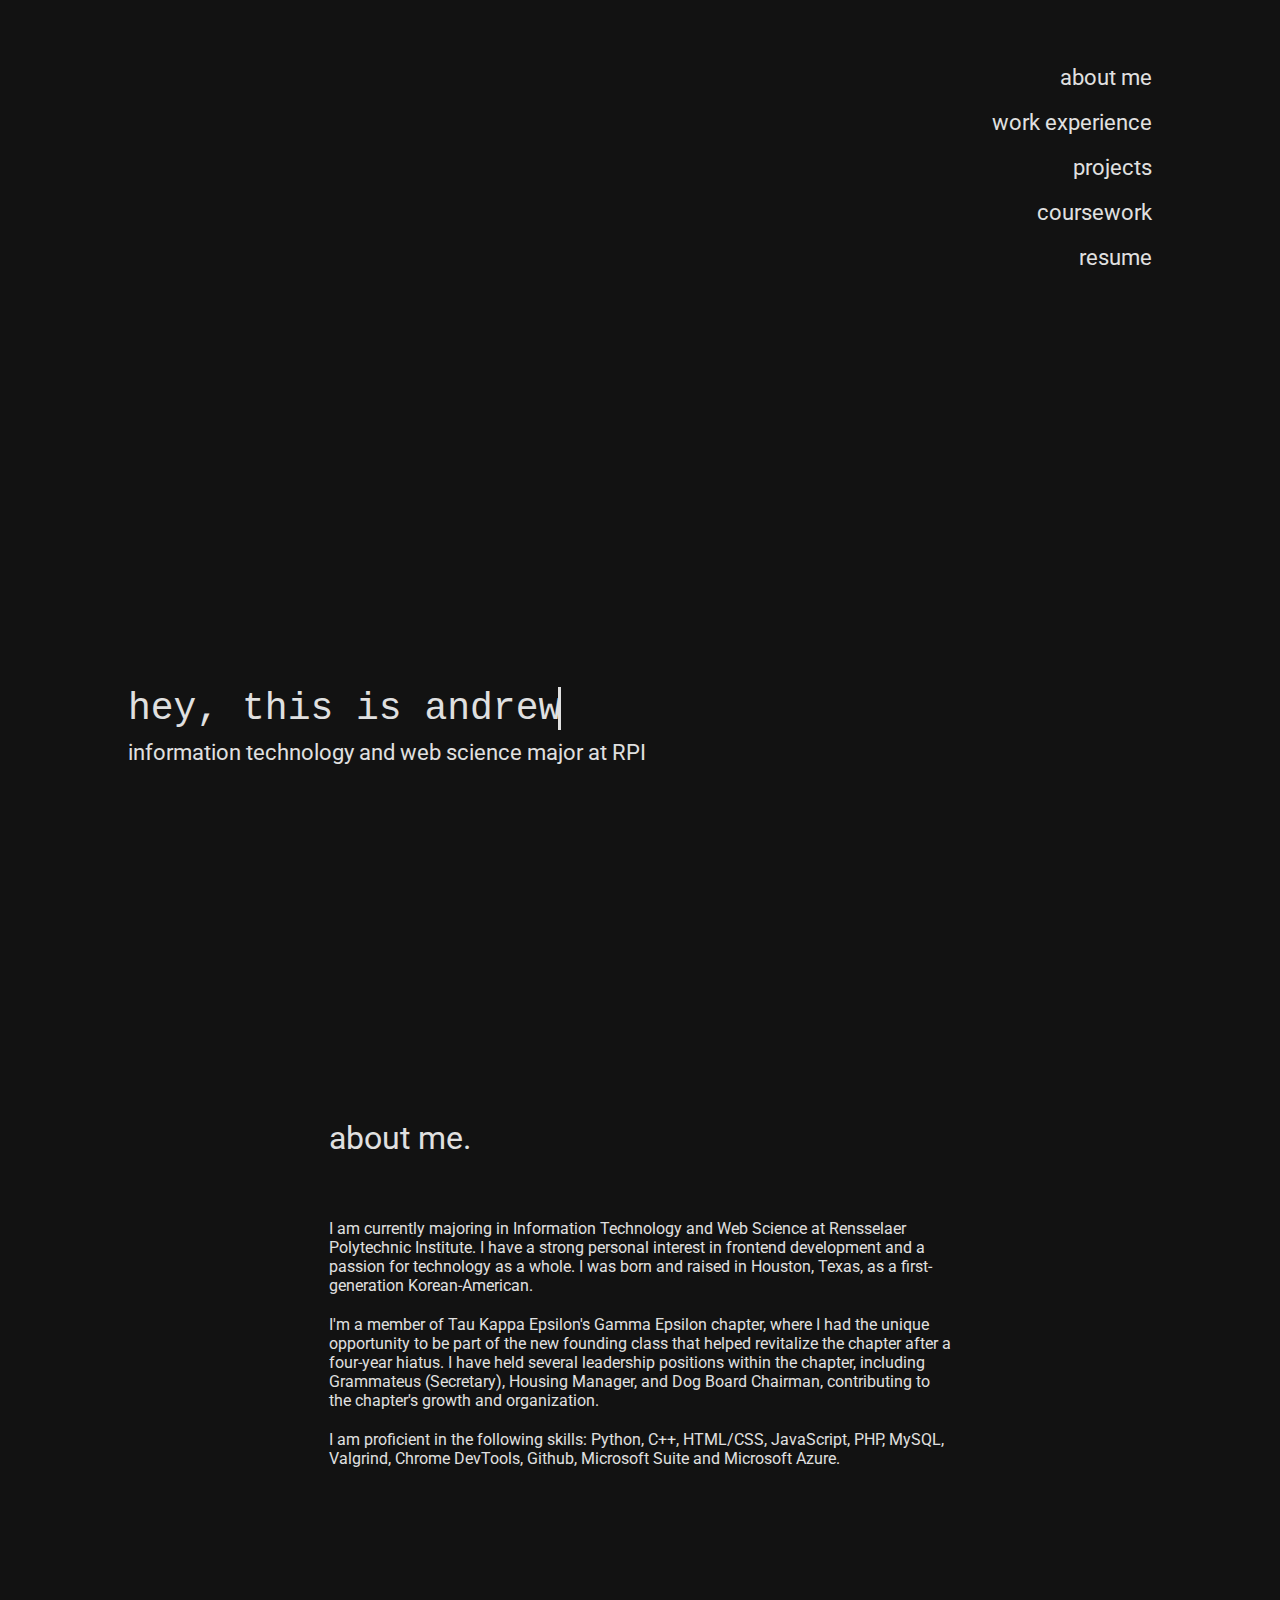
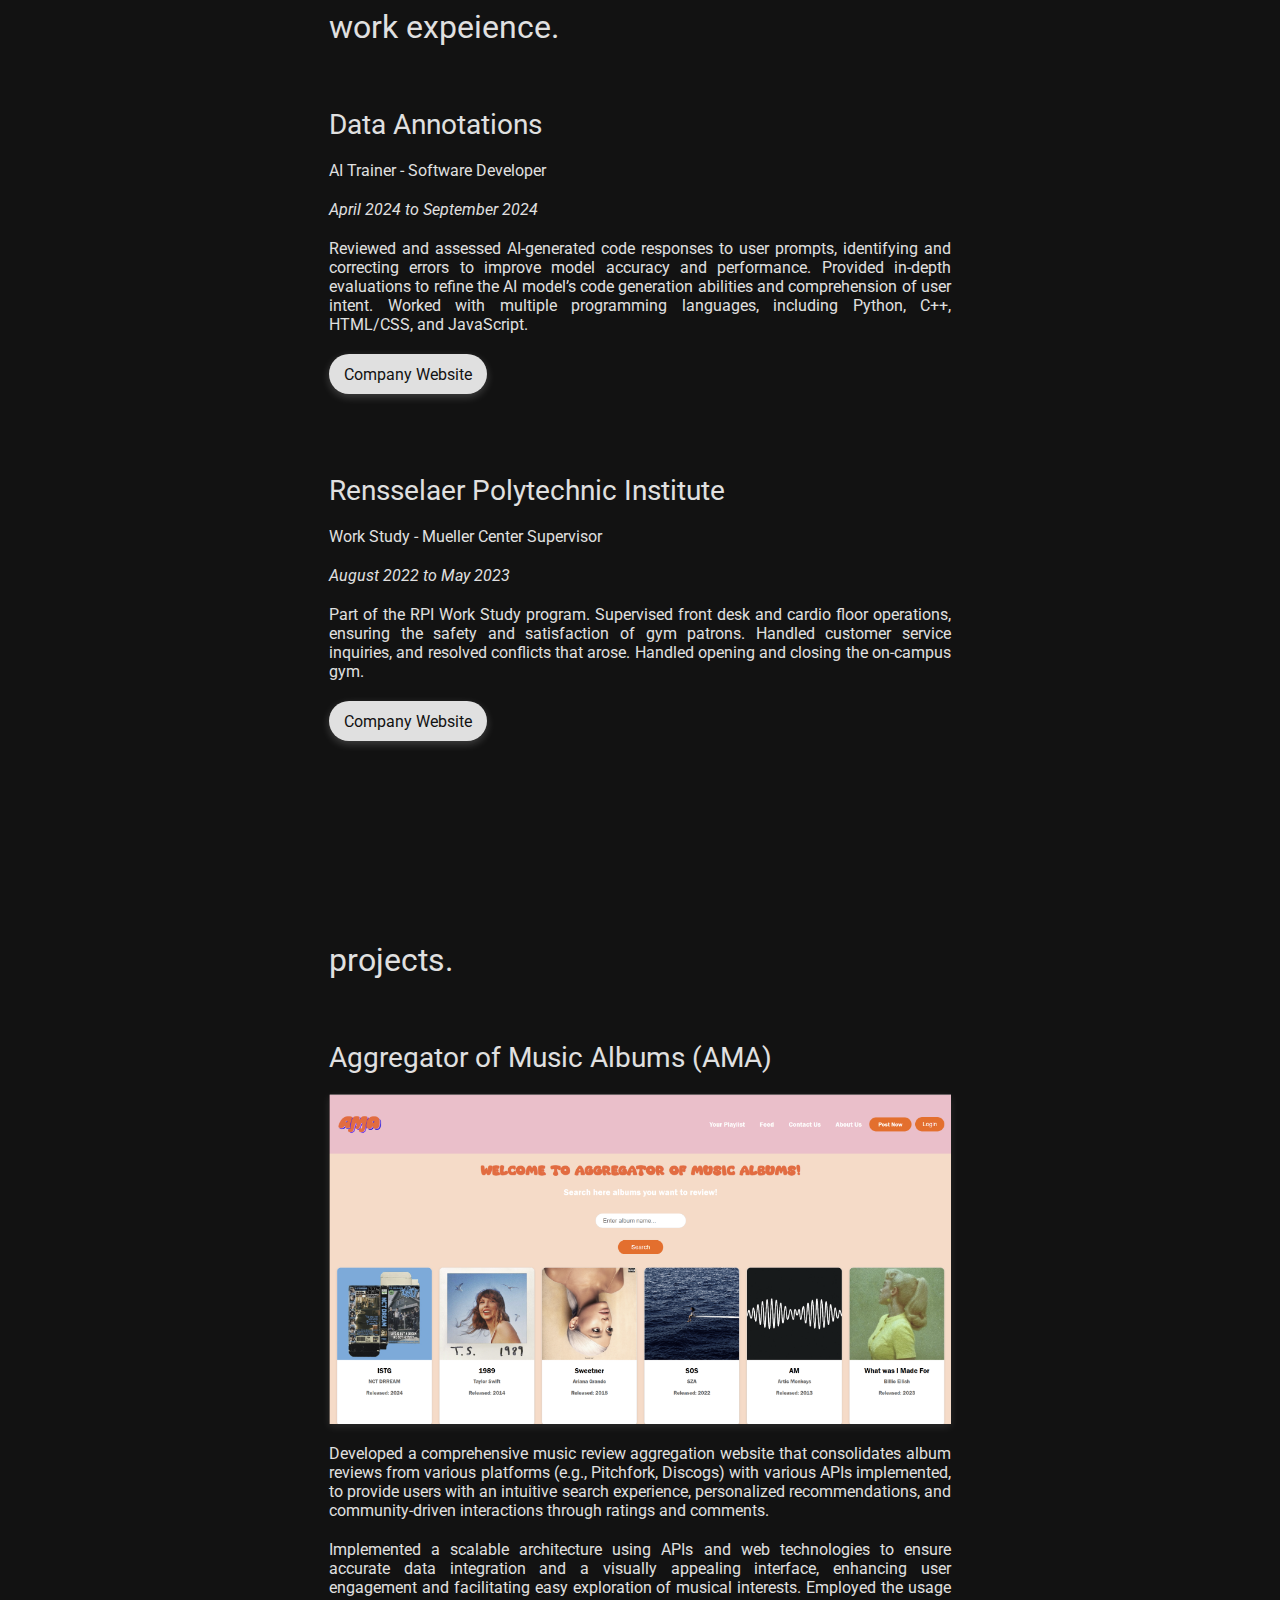
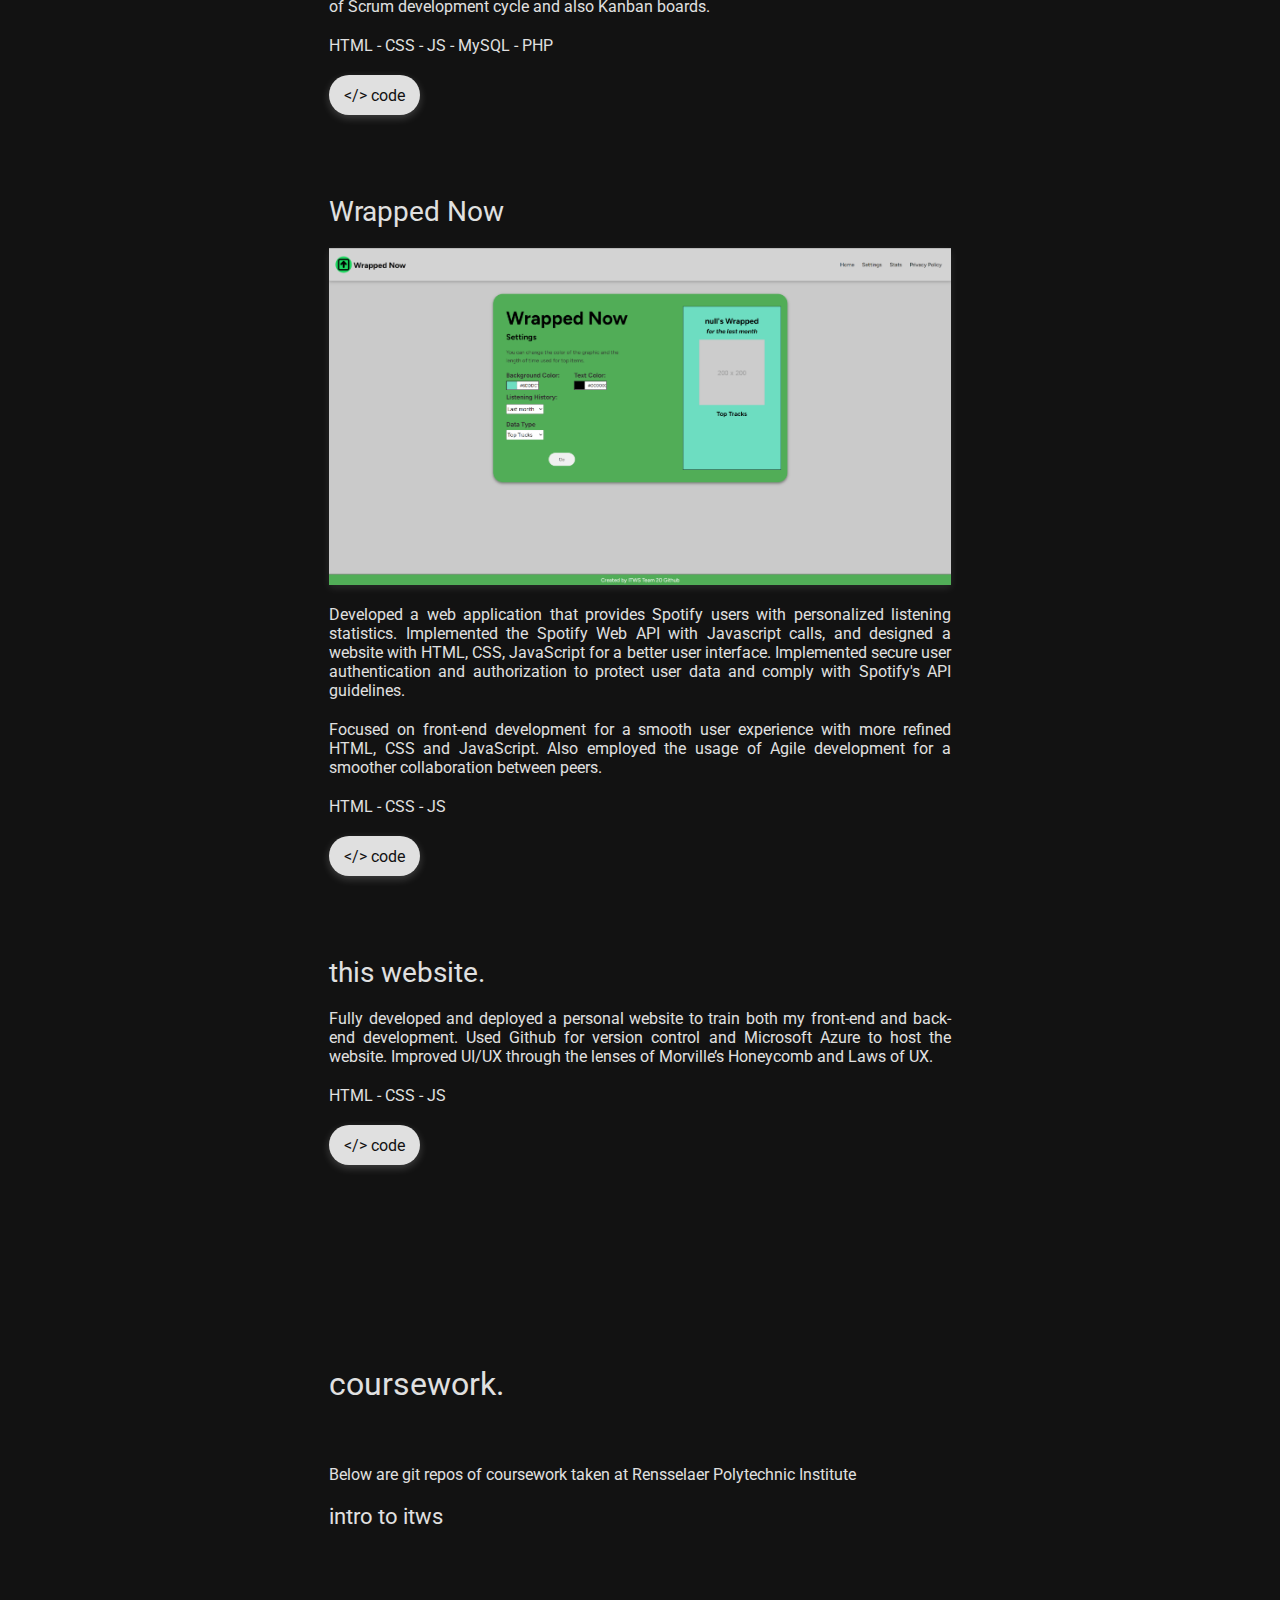
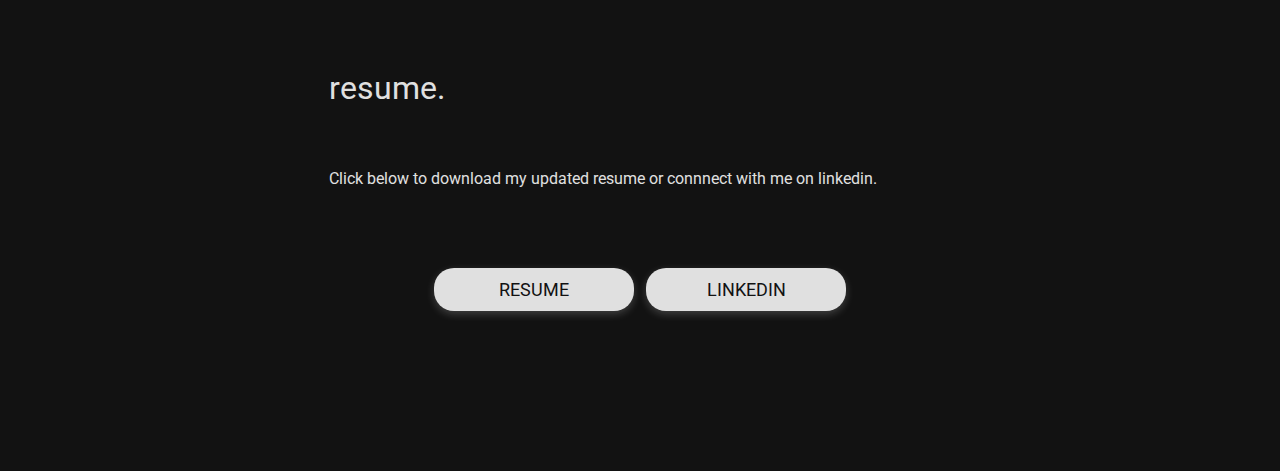
==== commit 4b320b69: "Update" ====
--- a/index.html
+++ b/index.html
@@ -2,18 +2,18 @@
 <html lang="de">
 <head>
 	<meta charset="utf-8">
-	<title>jung.dev</title>
+	<title>junga.site</title>
     <link rel="icon" type="image/x-icon" href="/resources/dev.png">
 	<meta name="description" content="andrew jung site.">
 	<meta name="viewport" content="width=device-width, initial-scale=1">
 
 	<link rel="shortcut icon" type="image/x-icon" href="favicon.png">
 
-	<link href="styles.css" rel="stylesheet">
+	<link href="/resources/styling/styles.css" rel="stylesheet">
 	<link href="https://fonts.googleapis.com/css2?family=Roboto:wght@100;300&display=swap" rel="stylesheet">
 
-	<script src="https://ajax.googleapis.com/ajax/libs/jquery/3.5.1/jquery.min.js"></script>
-	<script src="script.js"></script>
+	<defer script src="https://ajax.googleapis.com/ajax/libs/jquery/3.5.1/jquery.min.js"></script>
+	<script src="/resources/scripting/script.js" defer></script>
 </head>
 
 <body>
@@ -91,7 +91,8 @@
 
 		<h3 id="coursework">coursework.</h3>
 		<p>Below are git repos of coursework taken at Rensselaer Polytechnic Institute</p>
-		<h2>intro to itws</h2>
+		<h2><a href="https://github.com/junga3/itws1100-junga3" alt="ITWS 1100 GitRepo">intro to itws</a></h2>
+		
 
 		<h3 id="resume">resume.</h3>
 		<p>Click below to download my updated resume or connnect with me on linkedin.</p>
--- a/resources/styling/styles.css
+++ b/resources/styling/styles.css
@@ -0,0 +1,242 @@
+/*! minireset.css v0.0.6 github.com/jgthms/minireset.css */
+html,body,p,ol,ul,li,dl,dt,dd,blockquote,figure,fieldset,legend,textarea,pre,iframe,hr,h1,h2,h3,h4,h5,h6{margin:0;padding:0}h1,h2,h3,h4,h5,h6{font-size:100%;font-weight:normal}ul{list-style:none}button,input,select,textarea{margin:0}html{box-sizing:border-box}*,*::before,*::after{box-sizing:inherit}img,video{height:auto;max-width:100%}iframe{border:0}table{border-collapse:collapse;border-spacing:0}td,th{padding:0}td:not([align]),th:not([align]){text-align:left}
+
+html{
+	scroll-behavior: smooth;
+}
+
+body{
+	background-color: #121212; /* Dark background */
+	color: #e0e0e0;            /* Light text color */
+	font-family: 'Roboto', sans-serif;
+}
+
+a{
+	color: inherit;
+	text-decoration: none;
+}
+
+a:hover{
+	text-decoration-line: underline;
+	text-decoration-color: #e0e0e0; /* Light text decoration */
+}
+
+button a:hover{
+	text-decoration-color: white;
+}
+
+#hero{
+	width: 98vw;
+	height: 100vh;
+	margin: 0 auto;
+	margin-bottom: 5rem;
+}
+
+#welcome{
+	position: absolute;
+	bottom: 15%;
+	left: 10%;
+}
+
+@media only screen and (max-width: 500px) {
+	h1{
+		font-size: 26px !important;
+	}
+}
+
+#navigation{
+	position: absolute;
+	top: 5%;
+	right: 10%;
+	font-size: 22px;
+	text-align: right;
+	transition: top 1.2s;
+}
+
+#navigation ul li {
+	margin-top: 20px;
+}
+
+#navigation a {
+	color: #e0e0e0; /* Navigation link color */
+}
+
+#logo{
+	position: absolute;
+	top: 5%;
+	left: 10%;
+	width: 60px;
+	height: 60px;
+	border-radius: 50%;
+	border: solid 2px #e0e0e0;
+}
+
+svg{
+	fill: #e0e0e0; 
+	width: 30px;
+	height: 30px;
+}
+
+#to-bottom{
+	position: absolute;
+	bottom: 4%;
+	left: 0;
+	right: 0;
+	text-align: center;
+}
+
+h1{
+	font-size: 38px;
+	font-family: monospace;
+	overflow: hidden;
+	white-space: nowrap;
+	border-right: 3px solid #e0e0e0;
+	width: 19ch;
+	animation: 
+		typing 4s steps(19),
+		blink-caret .75s step-end infinite;
+}
+
+@keyframes typing {
+	from { width: 0ch; }
+	to { width: 19ch; }
+}
+
+/* Typewriter cursor effect */
+@keyframes blink-caret {
+	from, to { border-color: transparent; }
+	50% { border-color: #e0e0e0; }
+}
+
+h2{
+	font-size: 22px;
+}
+
+h3{
+	font-size: 32px;
+	margin-bottom: 60px;
+	margin-top: 20px;
+	min-height: 160px;
+	padding-top: 120px;
+}
+
+p{
+	font-size: 16px;
+	margin-bottom: 20px;
+}
+
+#subline{
+	margin-top: 10px;
+}
+
+#site-content{
+	max-width: 750px;
+	margin: 0 auto;
+	padding: 0 5vw;
+}
+
+blockquote {
+	border-left: 3px solid #888;
+	color: #ccc;
+	font-family: 'Roboto', sans-serif;
+	font-size: 18px;
+	font-style: italic;
+	line-height: 1.8em;
+	padding: 1em 2em;
+	margin: 4rem 0;
+	position: relative;
+	transition: 0.2s border ease-in-out;
+	z-index: 0;
+}
+
+#extra-header{
+	display: none;
+	position: fixed;
+	width: 100vw;
+	height: 50px;
+	padding: 5px;
+	margin: 0 auto;
+	z-index: 10;
+	background-color: #1e1e1e;
+	-webkit-box-shadow: 0 3px 5px rgba(255, 255, 255, 0.1);
+	-moz-box-shadow: 0 3px 5px rgba(255, 255, 255, 0.1);
+	box-shadow: 0 3px 5px rgba(255, 255, 255, 0.1);
+}
+
+#extra-logo{
+	width: 35px;
+	height: 35px;
+	border-radius: 50%;
+	border: solid 1px #e0e0e0;
+}
+
+#extra-navigation{
+	margin-top: 5px;
+}
+
+#header-container{
+	margin: 0 5vw;
+	display: flex;
+	flex-direction: row;
+	justify-content: space-between;
+	align-items: center;
+}
+
+.moved-navigation{
+	top: 35vh !important;
+}
+
+.content-container{
+	height: 100%x;
+	width: 100%;
+	display: flex;
+	flex-direction: column;
+	justify-content: center;
+	align-items: center;
+	margin-bottom: 20px;
+	box-shadow: rgba(255, 255, 255, 0.1) 0px 3px 8px;
+}
+
+.content-heading{
+	font-size: 28px;
+	margin-bottom: 20px;
+}
+
+.content-description{
+	text-align: justify;
+}
+
+.content-button-container{
+	margin-bottom: 80px;
+}
+
+button{
+	font-family: inherit;
+	font-size: 16px;
+	color: #121212; /* Dark text color on light button */
+	height: 40px;
+	padding: 5px 15px;
+	background-color: #e0e0e0; /* Light button background */
+	border-radius: 20px;
+	border: none;
+	box-shadow: rgba(255, 255, 255, 0.2) 0px 3px 8px;
+}
+
+button a{
+	color: #121212;
+}
+
+.cta-button{
+	font-size: 18px;
+	width: 200px;
+	height: 43px;
+	text-transform: uppercase;
+	padding: 10px 0;
+}
+
+#cta-container{
+	display: flex;
+	justify-content: center;
+	margin-bottom: 10rem;
+	margin-top: 5rem;
+}
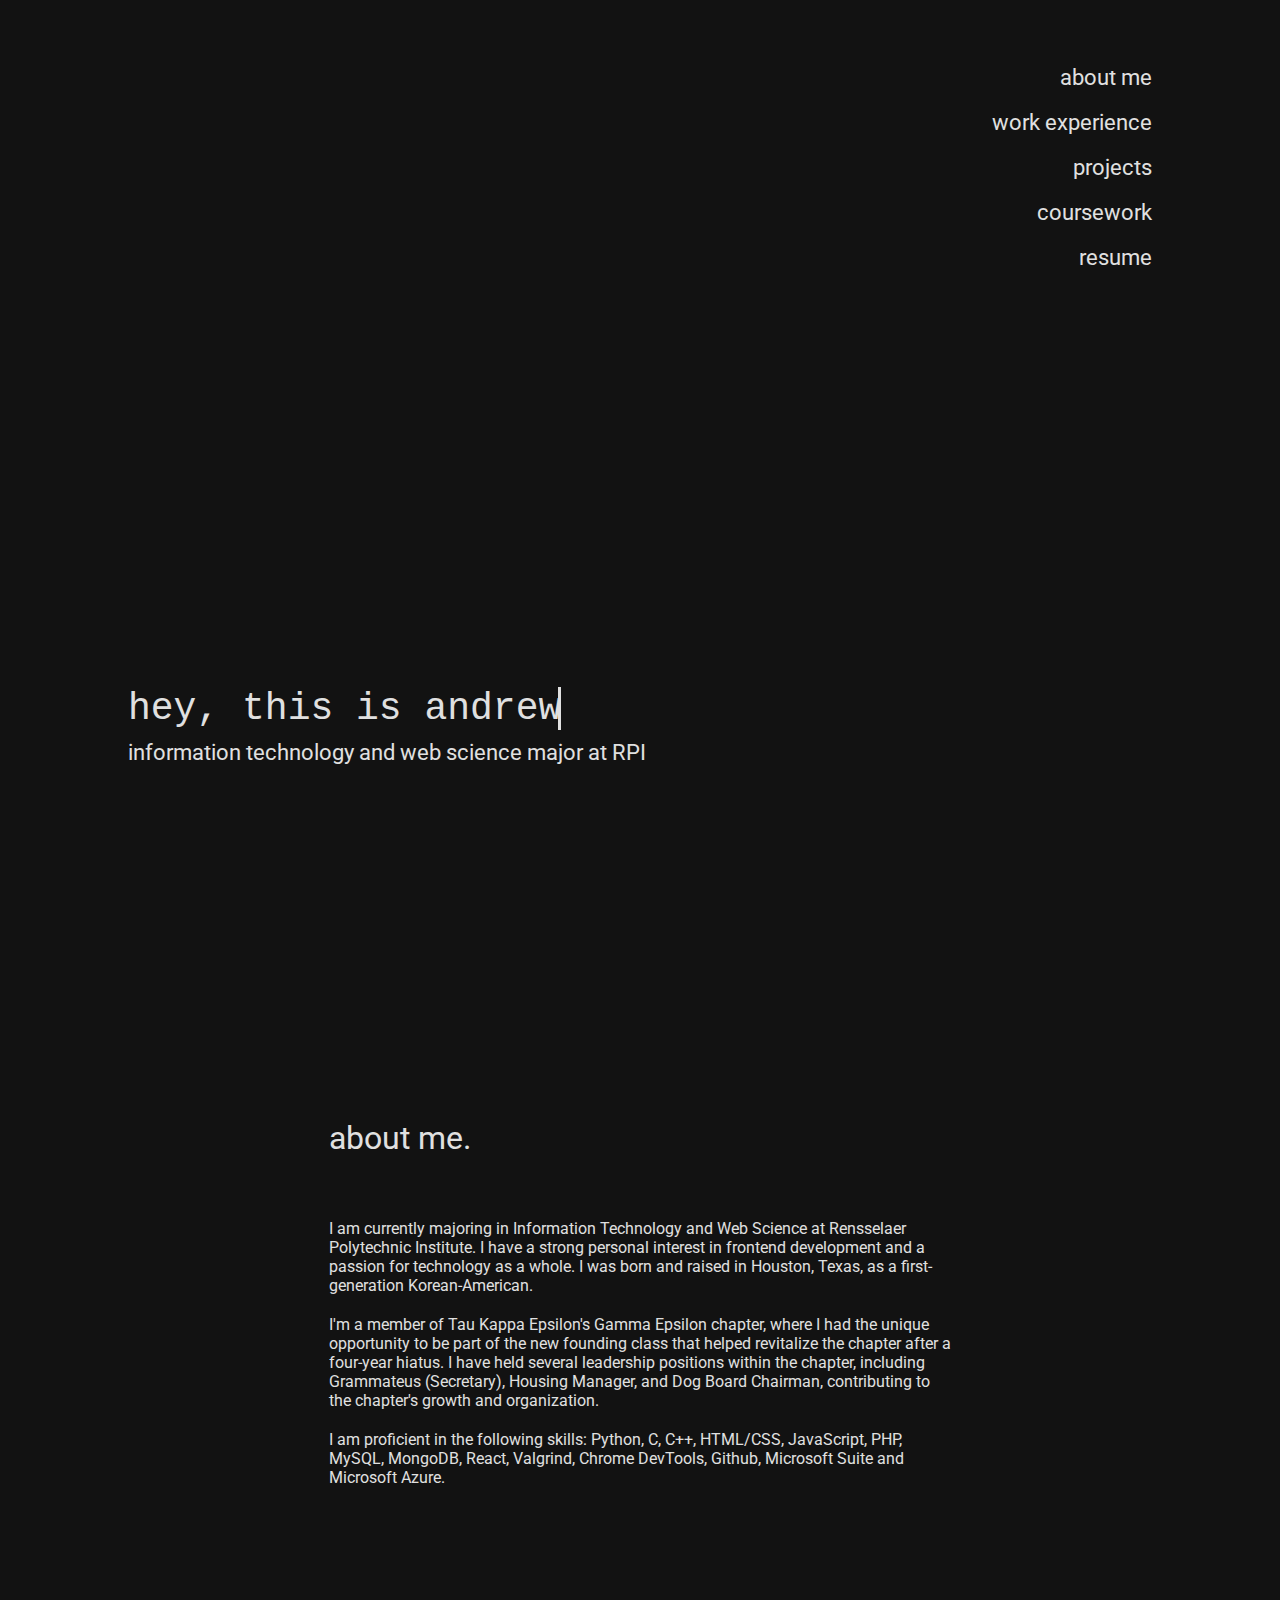
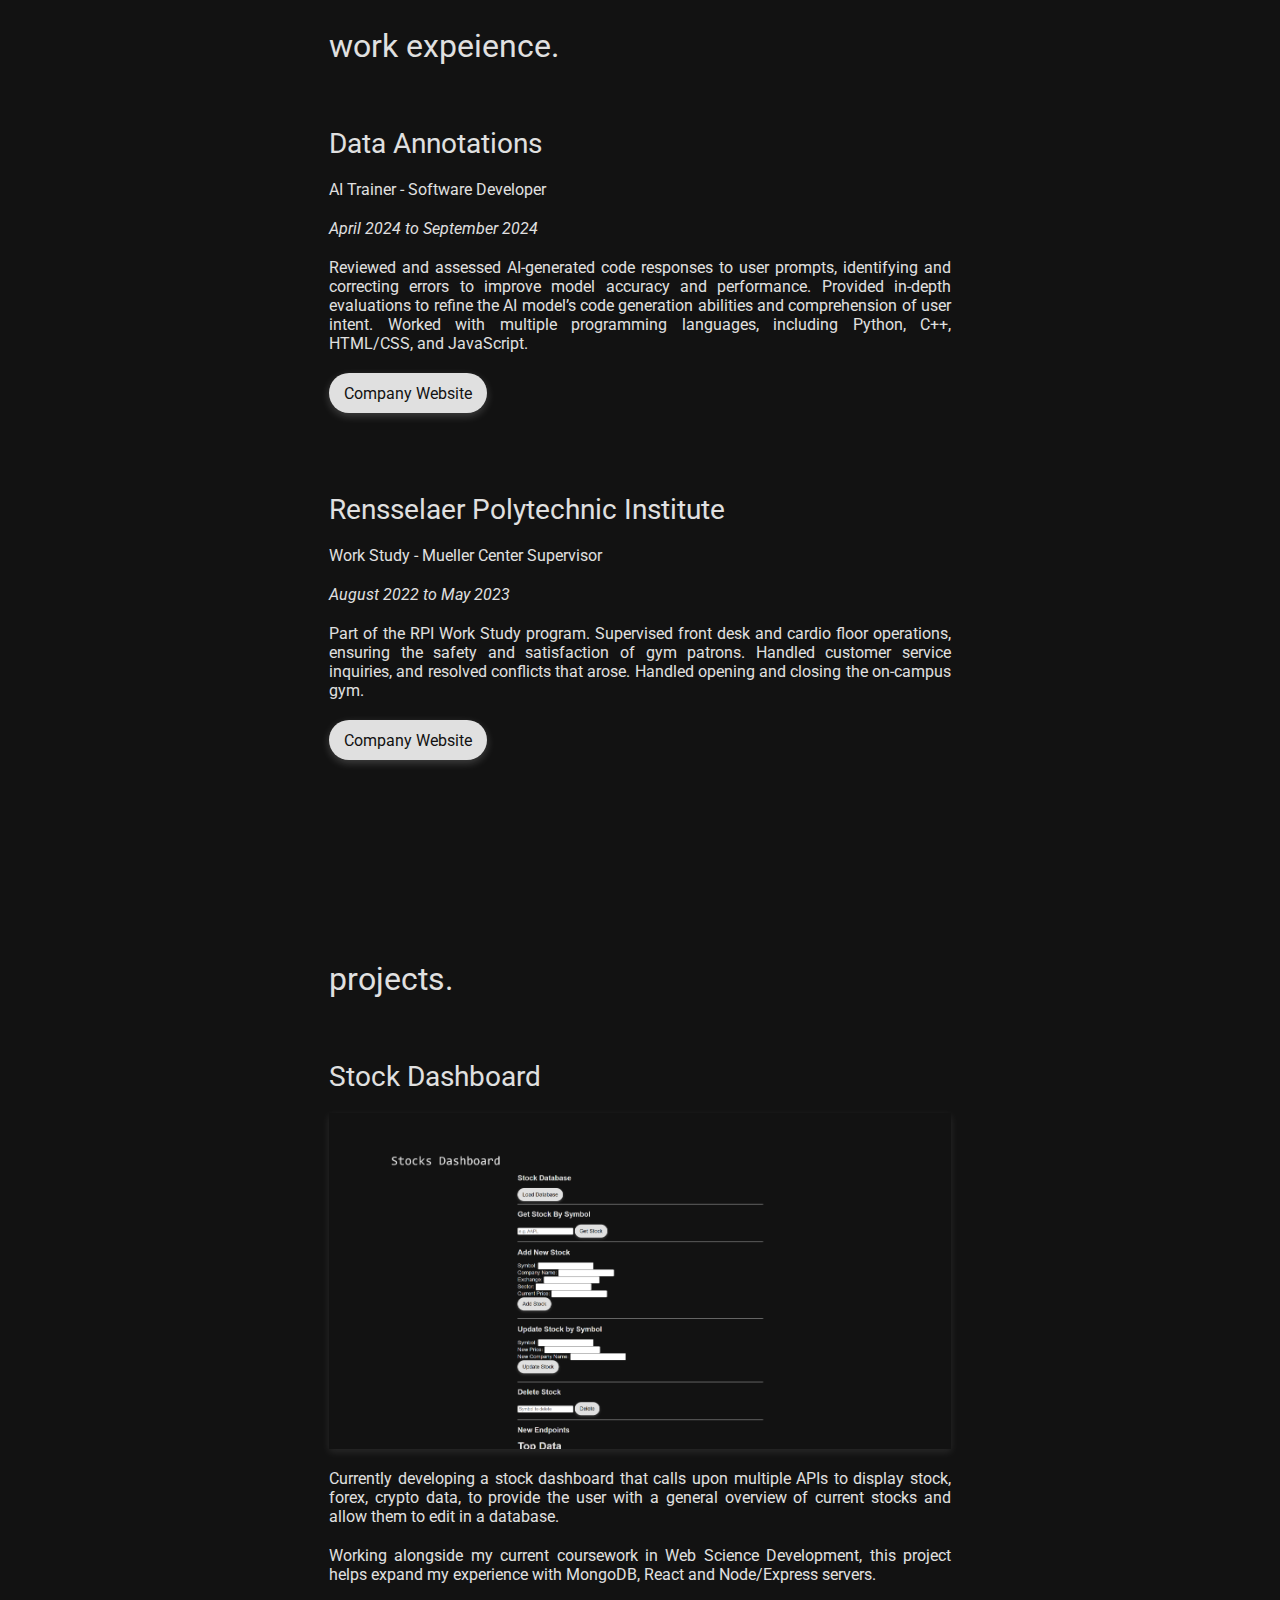
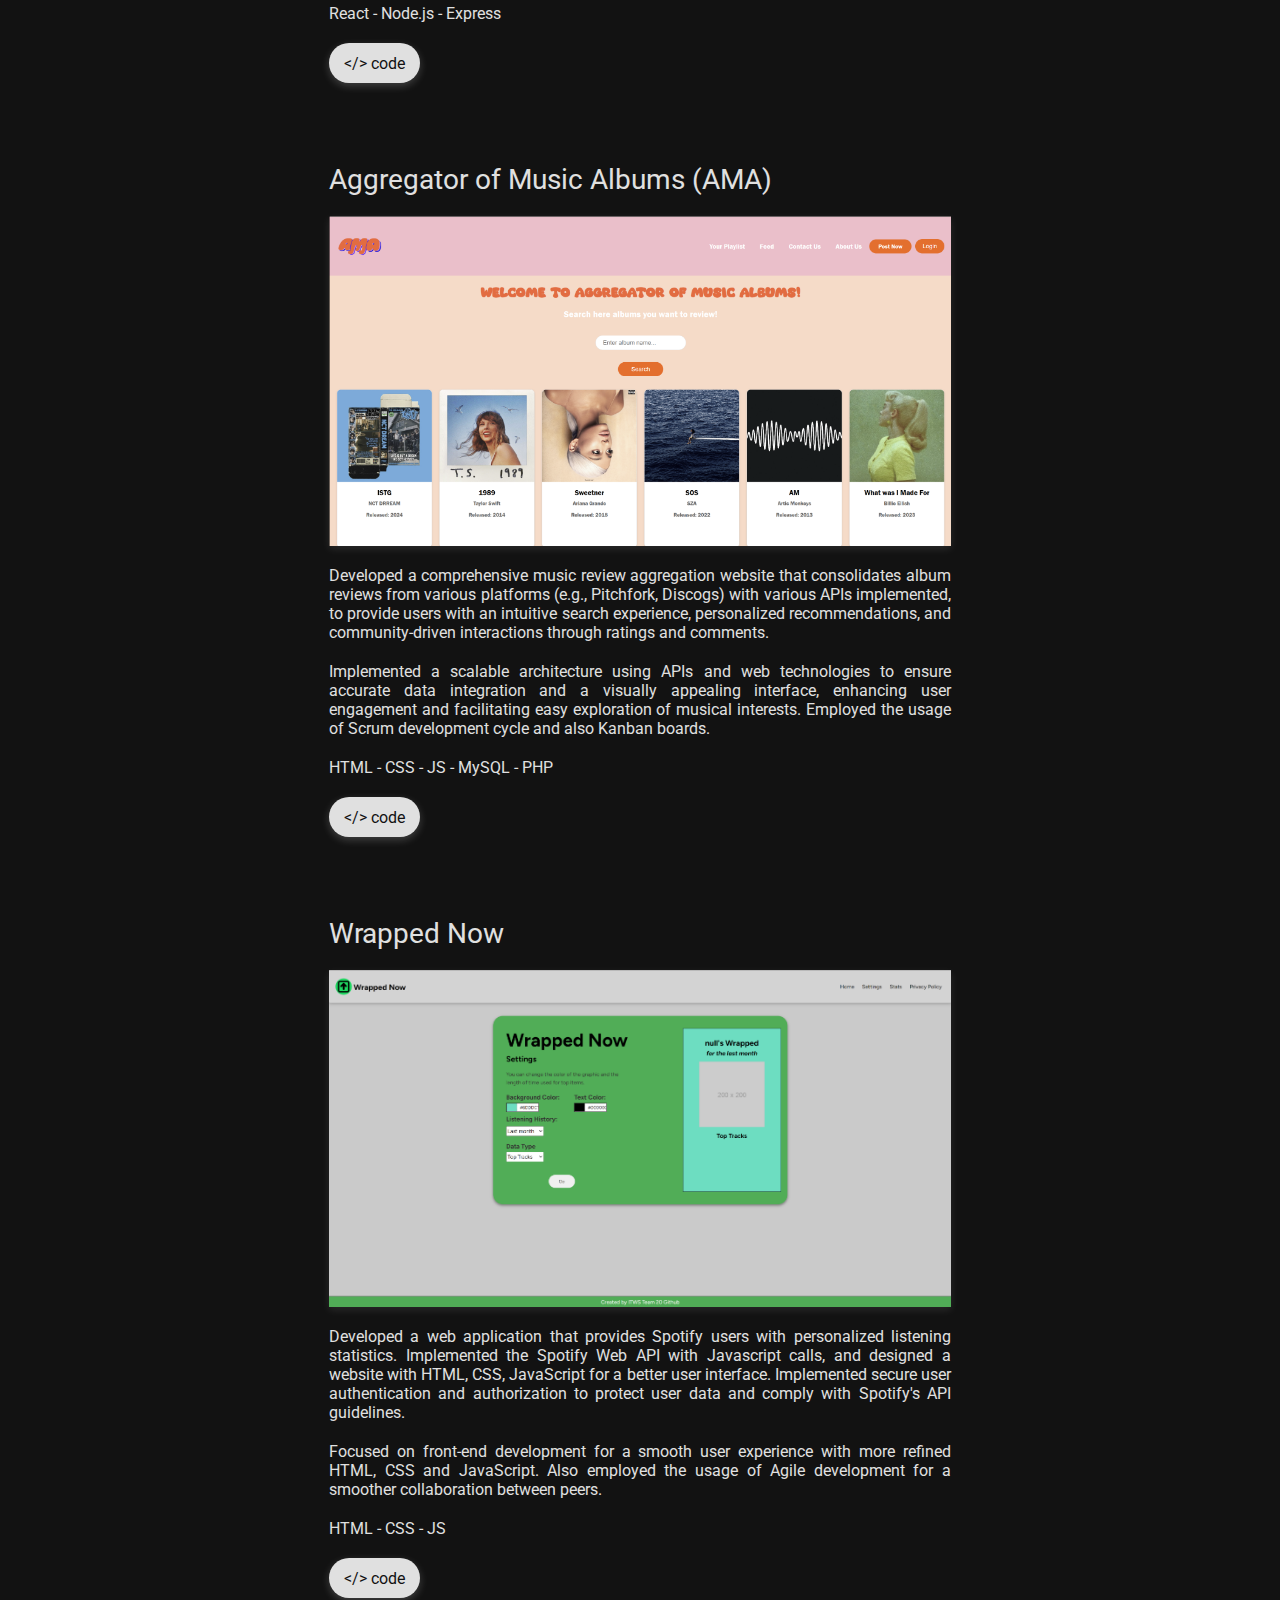
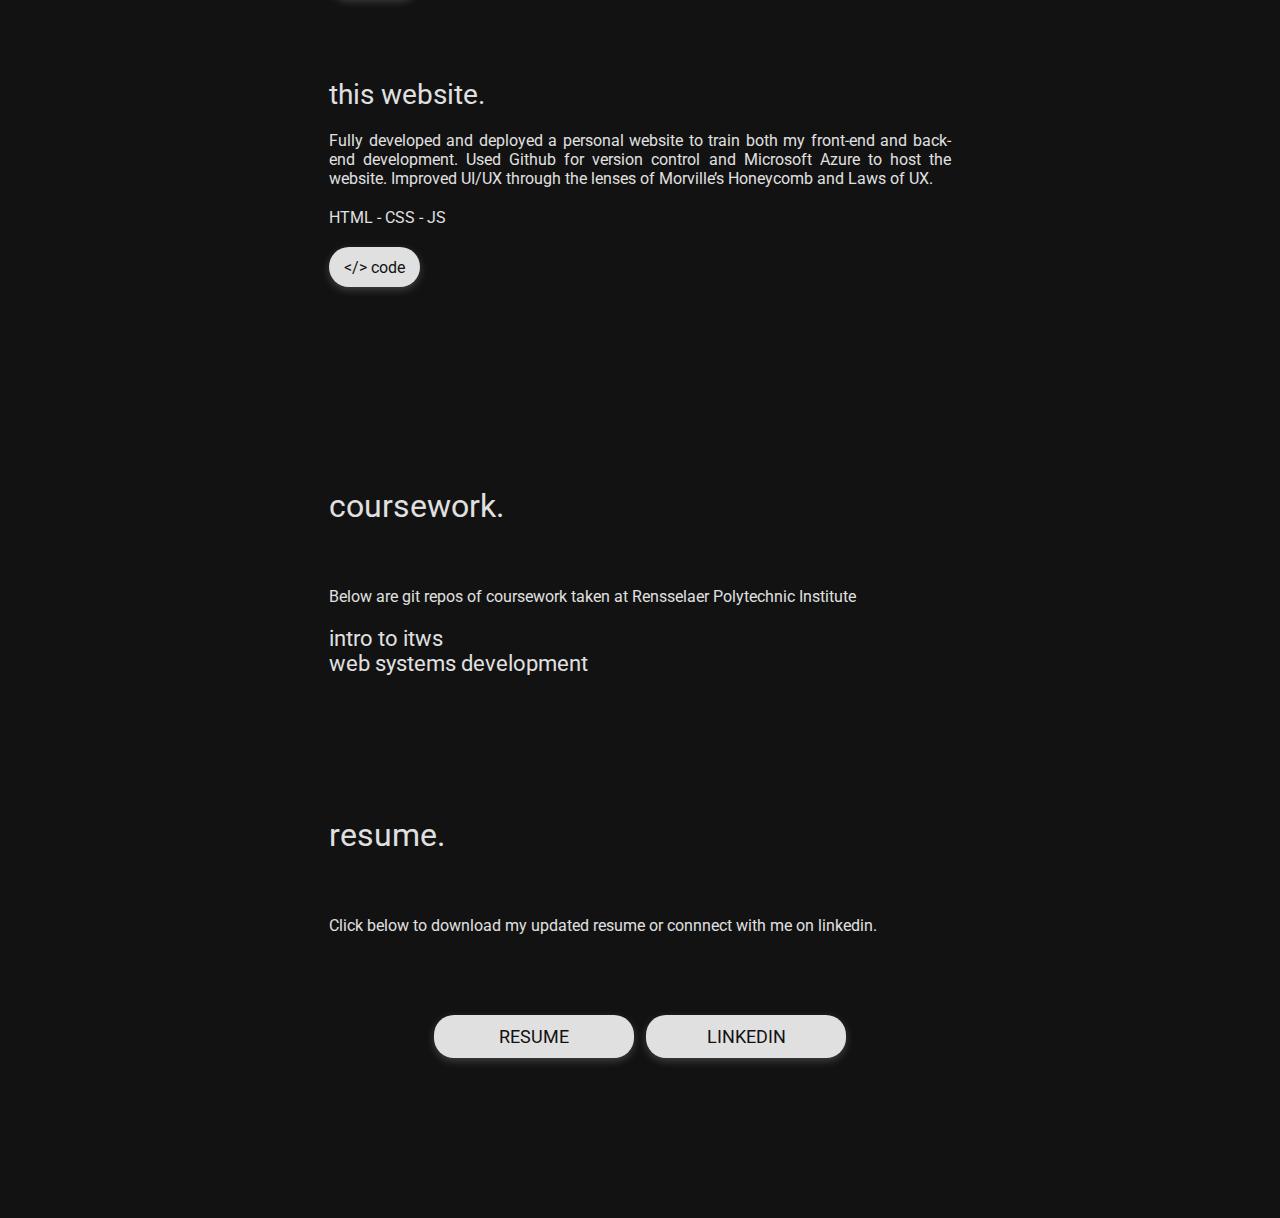
==== commit 1bfde142: "update" ====
--- a/index.html
+++ b/index.html
@@ -38,7 +38,7 @@
 
 		<p>I am currently majoring in Information Technology and Web Science at Rensselaer Polytechnic Institute. I have a strong personal interest in frontend development and a passion for technology as a whole. I was born and raised in Houston, Texas, as a first-generation Korean-American.</p>
 		<p>I'm a member of Tau Kappa Epsilon's Gamma Epsilon chapter, where I had the unique opportunity to be part of the new founding class that helped revitalize the chapter after a four-year hiatus. I have held several leadership positions within the chapter, including Grammateus (Secretary), Housing Manager, and Dog Board Chairman, contributing to the chapter's growth and organization.</p>
-		<p>I am proficient in the following skills: Python, C++, HTML/CSS, JavaScript, PHP, MySQL, Valgrind, Chrome DevTools, Github, Microsoft Suite and Microsoft Azure.</p>
+		<p>I am proficient in the following skills: Python, C, C++, HTML/CSS, JavaScript, PHP, MySQL, MongoDB, React, Valgrind, Chrome DevTools, Github, Microsoft Suite and Microsoft Azure.</p>
 		
 		<h3 id="workexp">work expeience.</h3>
 		<h4 class="content-heading">Data Annotations</h4>
@@ -59,6 +59,17 @@
 
 
 		<h3 id="projects">projects.</h3>
+
+		<h4 class="content-heading">Stock Dashboard</h4>
+		<div id="content-0" class="content-container">
+			<img src="/resources/images/projectStocks.png">
+		</div>
+		<p class="content-description">Currently developing a stock dashboard that calls upon multiple APIs to display stock, forex, crypto data, to provide the user with a general overview of current stocks and allow them to edit in a database.</p>
+        <p class="content-description">Working alongside my current coursework in Web Science Development, this project helps expand my experience with MongoDB, React and Node/Express servers.</p>
+		<p>React - Node.js - Express</p>
+		<div class="content-button-container">
+			<button class="content-button code-button"><a href="">&lt;/&gt; code</a></button>
+		</div>
 
 		<h4 class="content-heading">Aggregator of Music Albums (AMA)</h4>
 		<div id="content-0" class="content-container">
@@ -92,12 +103,15 @@
 		<h3 id="coursework">coursework.</h3>
 		<p>Below are git repos of coursework taken at Rensselaer Polytechnic Institute</p>
 		<h2><a href="https://github.com/junga3/itws1100-junga3" alt="ITWS 1100 GitRepo">intro to itws</a></h2>
+		<h2><a href="https://github.com/RPI-ITWS/ITWS-2110-F24-junga3" alt="ITWS 2110 GitRepo">web systems development</a></h2>
+
+
 		
 
 		<h3 id="resume">resume.</h3>
 		<p>Click below to download my updated resume or connnect with me on linkedin.</p>
 		<div id="cta-container">
-			<button class="cta-button"><a href="/resources/Andrew Jung Resume.pdf" download>Resume</a></button>
+			<button class="cta-button"><a href="/resources/AndrewJungResume.pdf" download>Resume</a></button>
 			<p>&nbsp;&nbsp;&nbsp;</p>
 			<button class="cta-button"><a href="https://www.linkedin.com/in/andrewjung26">Linkedin</a></button>
 		</div>
